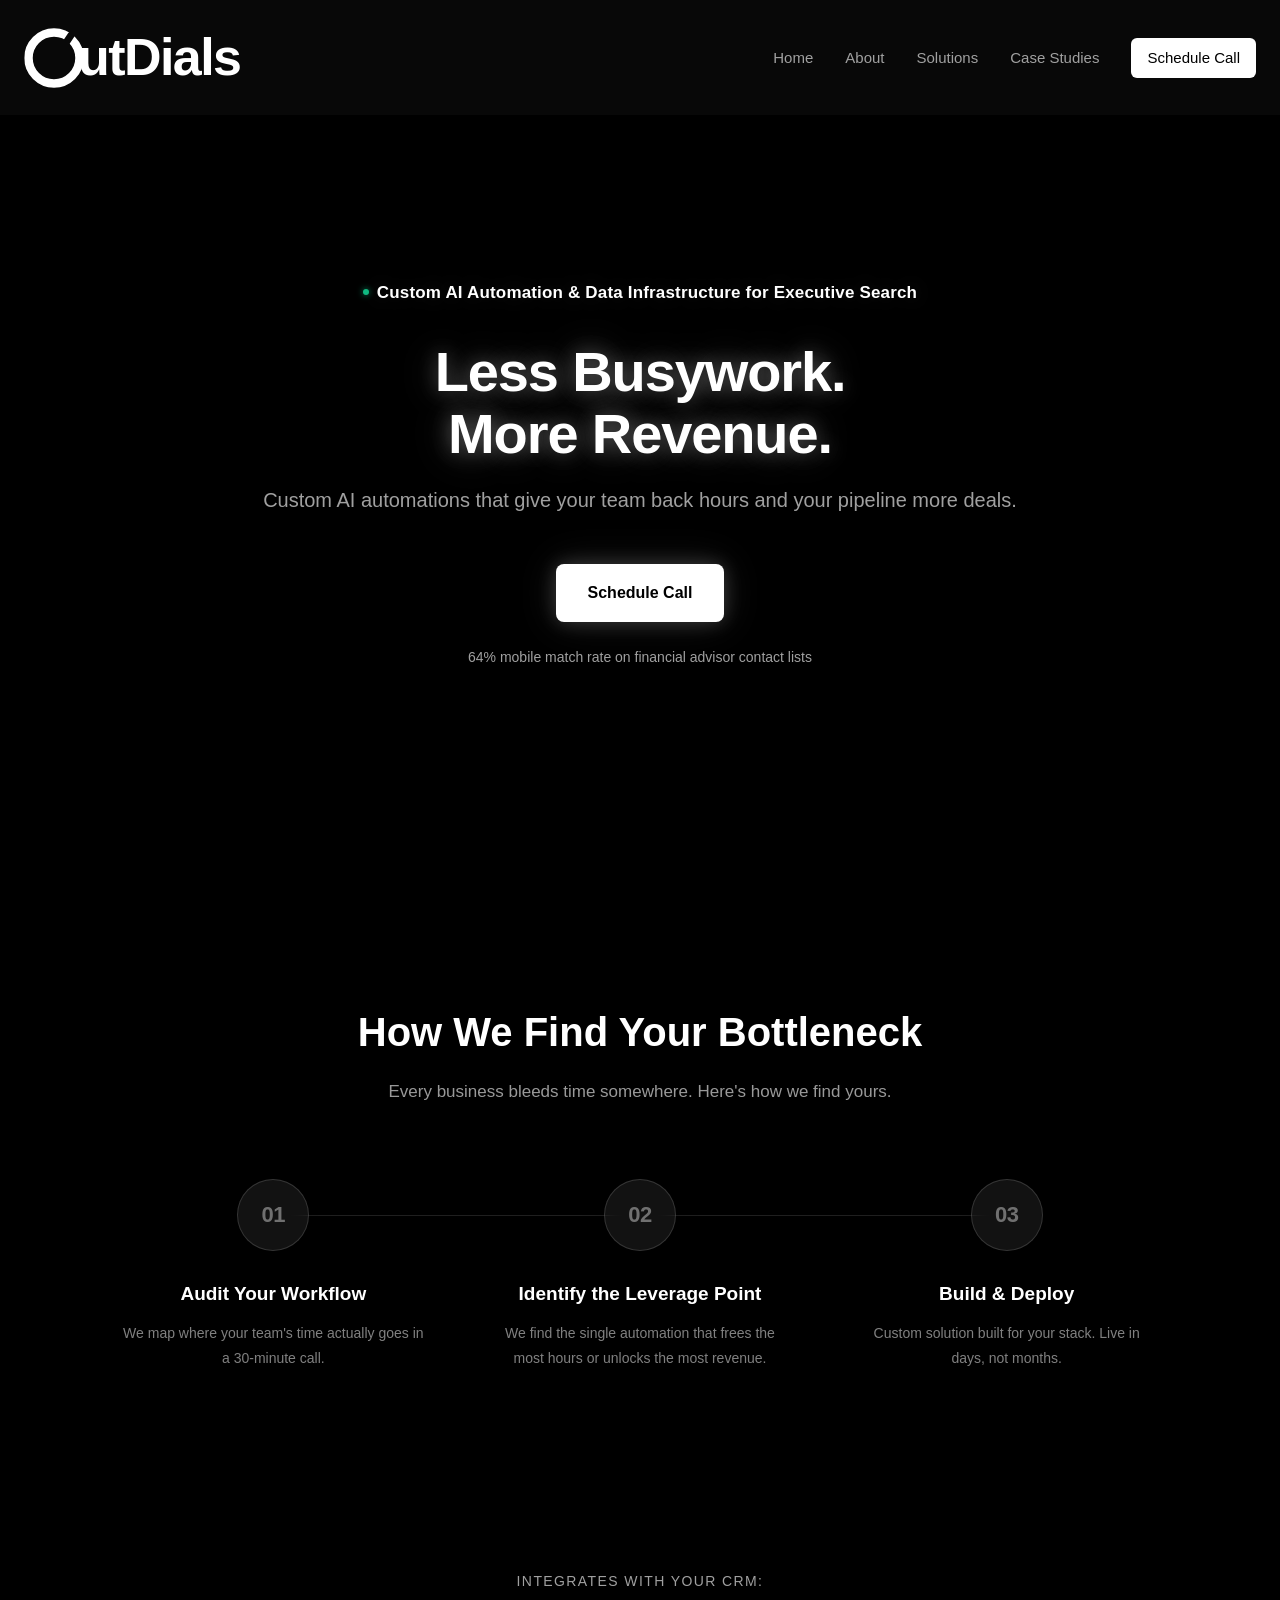
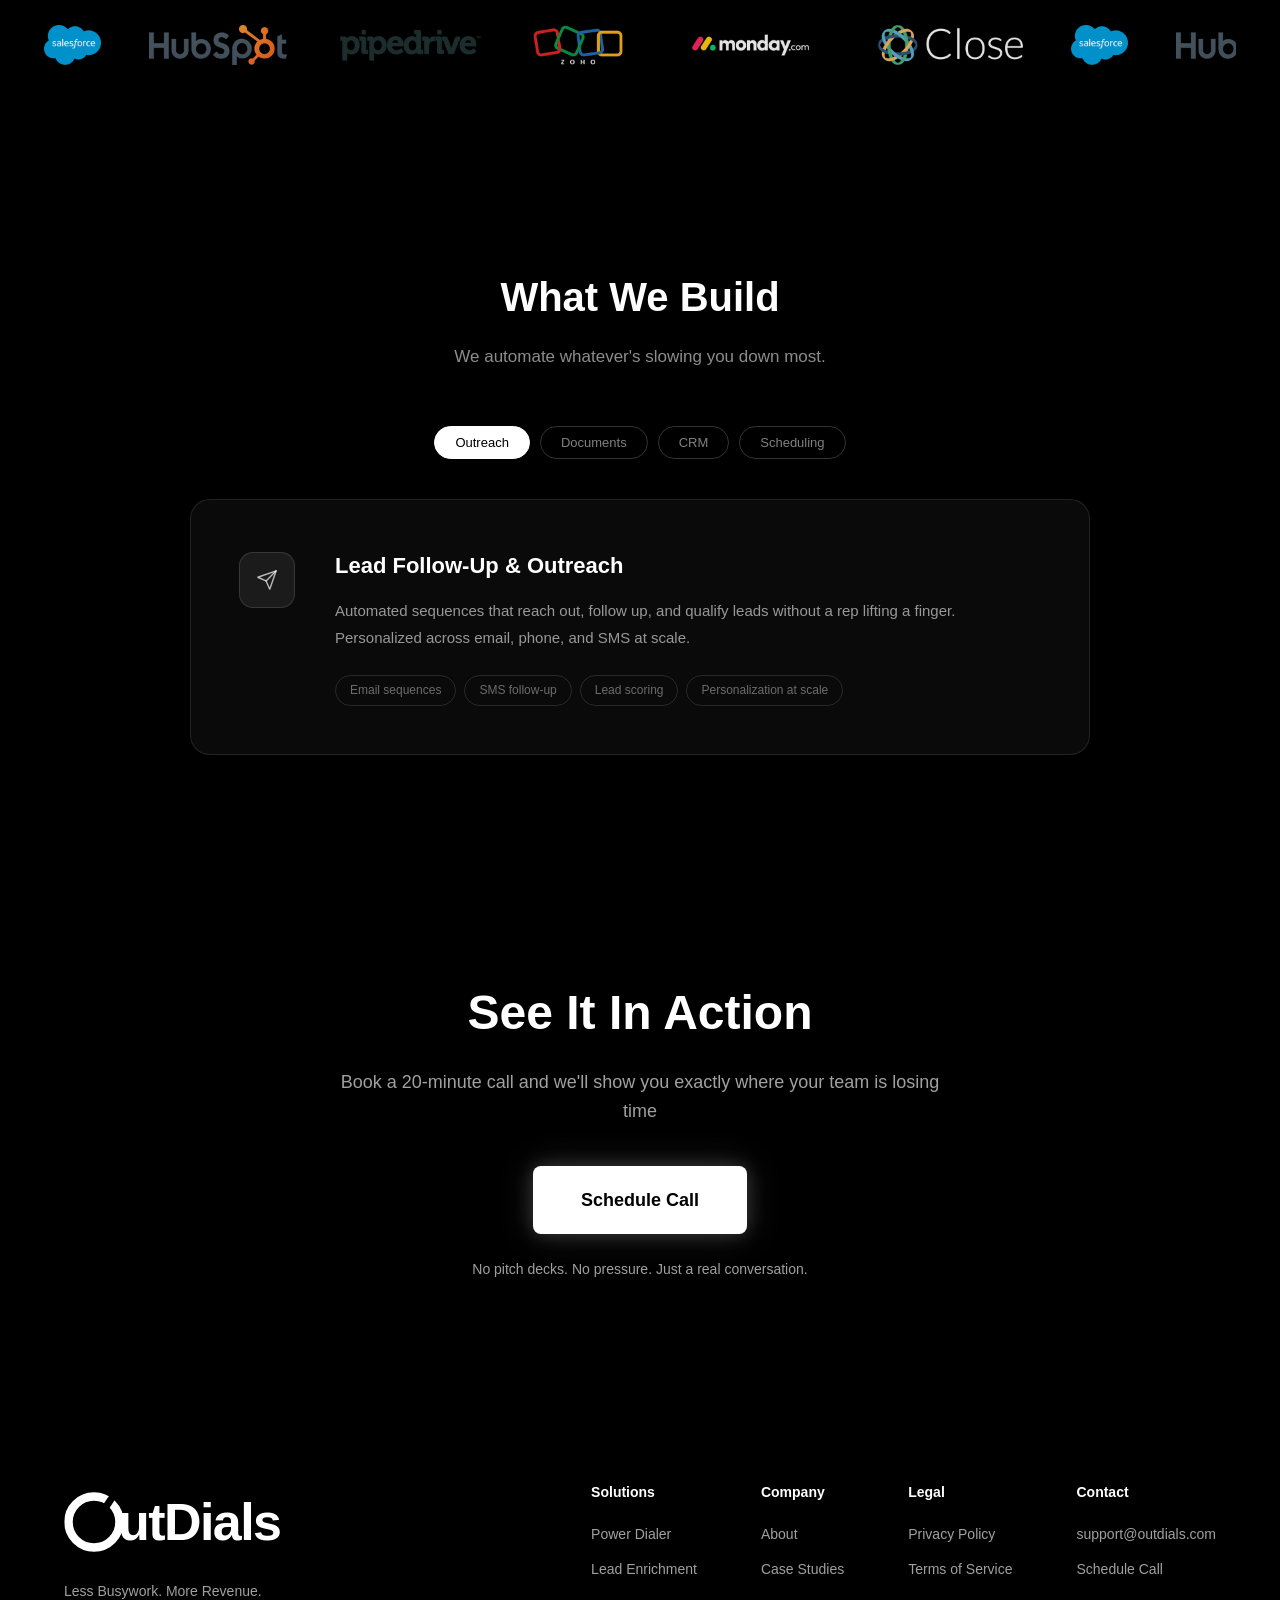
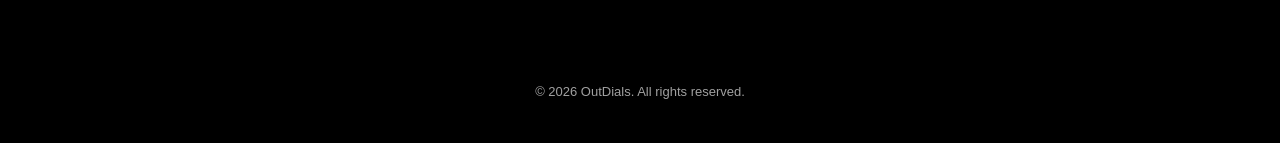
==== index.html @ 07badf3e "Update index.html" ====
<!DOCTYPE html>
<html lang="en">
<head>
    <meta charset="UTF-8">
    <meta name="viewport" content="width=device-width, initial-scale=1.0">
    <title>OutDials - Less Busywork. More Revenue.</title>
<link rel="icon" href="icon.png">
<link rel="stylesheet" href="styles.css">
<style>
/* ── Consistent section spacing ── */
        .process-section,
        .builds-section,
        .trust-bar {
            padding: 100px 20px;
        }

        /* ── Hero ── */
        .hero-title {
            font-size: 3.5rem;
            line-height: 1.1;
            margin-bottom: 20px;
        }

        /* ── Nav dropdown ── */
        .product-dropdown {
            position: relative;
        }

        .dropdown-toggle {
    cursor: pointer;
    font-size: 15px;
    font-weight: 400;
    user-select: none;
    color: var(--text-secondary);
    transition: color 0.2s;
}
.dropdown-toggle:hover {
    color: var(--text-primary) !important;
}

        .dropdown-menu {
            display: none;
            position: absolute;
            top: calc(100% + 12px);
            left: 50%;
            transform: translateX(-50%);
            background: rgba(15,15,15,0.95);
            backdrop-filter: blur(16px);
            border: 1px solid rgba(255,255,255,0.1);
            border-radius: 12px;
            padding: 8px;
            min-width: 160px;
            z-index: 100;
        }

        .product-dropdown.active .dropdown-menu {
            display: block;
        }

        .dropdown-menu a {
            display: block;
            padding: 10px 16px;
            border-radius: 8px;
            color: rgba(255,255,255,0.7);
            font-size: 14px;
            text-decoration: none;
            transition: all 0.15s ease;
            white-space: nowrap;
        }

        .dropdown-menu a:hover {
            background: rgba(255,255,255,0.08);
            color: #ffffff;
        }

        /* ── CRM Ticker ── */
        .trust-ticker-wrapper {
            overflow: hidden;
            width: 100%;
        }

        .trust-ticker {
            display: flex;
            gap: 48px;
            align-items: center;
            width: max-content;
            animation: ticker-scroll 28s linear infinite;
        }

        @keyframes ticker-scroll {
            0%   { transform: translateX(0); }
            100% { transform: translateX(-33.333%); }
        }

        .trust-ticker:hover {
            animation-play-state: paused;
        }

        /* ── Process ── */
        .process-container {
            max-width: 1100px;
            margin: 0 auto;
        }

        .process-header {
            text-align: center;
            margin-bottom: 72px;
        }

        .process-header h2 {
            font-size: 2.5rem;
            font-weight: 600;
            color: #ffffff;
            margin-bottom: 14px;
        }

        .process-header p {
            font-size: 17px;
            color: rgba(255,255,255,0.6);
            max-width: 520px;
            margin: 0 auto;
            line-height: 1.7;
        }

        .process-steps {
            display: grid;
            grid-template-columns: 1fr 1fr 1fr;
            gap: 0;
            position: relative;
        }

        .process-steps::before {
            content: '';
            position: absolute;
            top: 36px;
            left: calc(16.66% + 16px);
            right: calc(16.66% + 16px);
            height: 1px;
            background: rgba(255,255,255,0.12);
            z-index: 0;
        }

        @media (max-width: 768px) {
            .process-steps {
                grid-template-columns: 1fr;
                gap: 40px;
            }
            .process-steps::before { display: none; }
        }

        .process-step {
            text-align: center;
            padding: 0 32px;
            animation: fadeInUp 0.7s ease-out backwards;
            position: relative;
            z-index: 1;
        }

        .process-step:nth-child(1) { animation-delay: 0.1s; }
        .process-step:nth-child(2) { animation-delay: 0.25s; }
        .process-step:nth-child(3) { animation-delay: 0.4s; }

        .step-number {
            width: 72px;
            height: 72px;
            border-radius: 50%;
            background: rgba(255,255,255,0.07);
            backdrop-filter: blur(10px);
            border: 1px solid rgba(255,255,255,0.15);
            box-shadow: 0 4px 24px rgba(0,0,0,0.2);
            display: flex;
            align-items: center;
            justify-content: center;
            margin: 0 auto 28px;
            font-size: 22px;
            font-weight: 700;
            color: rgba(255,255,255,0.4);
            letter-spacing: -0.5px;
            transition: all 0.3s ease;
        }

        .process-step:hover .step-number {
            background: rgba(255,255,255,0.15);
            box-shadow: 0 8px 32px rgba(0,0,0,0.3);
            color: rgba(255,255,255,0.9);
            transform: translateY(-4px);
        }

        .process-step h3 {
            font-size: 19px;
            font-weight: 600;
            color: #ffffff;
            margin-bottom: 12px;
        }

        .process-step p {
            font-size: 14px;
            color: rgba(255,255,255,0.5);
            line-height: 1.75;
        }

        /* ── What We Build ── */
        .builds-container {
            max-width: 900px;
            margin: 0 auto;
        }

        .builds-header {
            text-align: center;
            margin-bottom: 56px;
        }

        .builds-header h2 {
            font-size: 2.5rem;
            font-weight: 600;
            color: #ffffff;
            margin-bottom: 14px;
        }

        .builds-header p {
            font-size: 17px;
            color: rgba(255,255,255,0.55);
            max-width: 520px;
            margin: 0 auto;
        }

        .tab-pills {
            display: flex;
            justify-content: center;
            gap: 10px;
            flex-wrap: wrap;
            margin-bottom: 40px;
        }

        .tab-pill {
            font-size: 13px;
            font-weight: 500;
            padding: 8px 20px;
            border-radius: 100px;
            border: 1px solid rgba(255,255,255,0.2);
            background: transparent;
            color: rgba(255,255,255,0.5);
            cursor: pointer;
            transition: all 0.2s ease;
            font-family: inherit;
        }

        .tab-pill:hover {
            border-color: rgba(255,255,255,0.4);
            color: rgba(255,255,255,0.85);
        }

        .tab-pill.active {
            background: #ffffff;
            border-color: #ffffff;
            color: #000000;
        }

        .tab-panel {
            border: 1px solid rgba(255,255,255,0.1);
            border-radius: 20px;
            padding: 48px;
            background: rgba(255,255,255,0.04);
            backdrop-filter: blur(12px);
            display: none;
        }

        .tab-panel.active {
            display: flex;
            gap: 40px;
            align-items: flex-start;
            animation: fadeInUp 0.35s ease-out;
        }

        @media (max-width: 640px) {
            .tab-panel.active { flex-direction: column; gap: 24px; }
            .tab-panel { padding: 28px 24px; }
        }

        .tab-panel-icon {
            width: 56px;
            height: 56px;
            border-radius: 14px;
            background: rgba(255,255,255,0.07);
            border: 1px solid rgba(255,255,255,0.12);
            display: flex;
            align-items: center;
            justify-content: center;
            flex-shrink: 0;
            margin-top: 4px;
        }

        .tab-panel-icon svg {
            width: 22px;
            height: 22px;
            stroke: rgba(255,255,255,0.7);
            fill: none;
            stroke-width: 1.5;
            stroke-linecap: round;
            stroke-linejoin: round;
        }

        .tab-panel-body h3 {
            font-size: 22px;
            font-weight: 600;
            color: #ffffff;
            margin: 0 0 14px;
        }

        .tab-panel-body p {
            font-size: 15px;
            color: rgba(255,255,255,0.58);
            line-height: 1.8;
            margin: 0 0 24px;
        }

        .tab-tags {
            display: flex;
            flex-wrap: wrap;
            gap: 8px;
        }

        .tab-tag {
            font-size: 12px;
            font-weight: 500;
            padding: 5px 14px;
            border-radius: 100px;
            border: 1px solid rgba(255,255,255,0.12);
            color: rgba(255,255,255,0.4);
        }

        @keyframes fadeInUp {
            from { opacity: 0; transform: translateY(20px); }
            to   { opacity: 1; transform: translateY(0); }
        }

        .glow-text { color: inherit; }

        .hero .hero-title,
        .hero .hero-trial-pill {
            color: #ffffff !important;
            background: none !important;
            -webkit-text-fill-color: #ffffff !important;
        }

        /* ── Logo Rain ── */
        #logo-rain {
  position: absolute;
  top: 0;
  left: 0;
  width: 100%;
  height: 100%;
  pointer-events: none;
  z-index: 9999;
  overflow: hidden;
}

        .rain-logo {
            position: absolute;
            top: -120px;
            mix-blend-mode: screen;
            opacity: 0;
            animation: logoFall linear forwards;
            will-change: transform, opacity;
        }

        @keyframes logoFall {
            0% {
                opacity: 0;
                transform: translateY(0px) rotate(var(--rot-start));
            }
            8% {
                opacity: var(--peak-opacity);
            }
            75% {
                opacity: var(--peak-opacity);
            }
            100% {
                opacity: 0;
                transform: translateY(var(--fall-dist)) rotate(var(--rot-end));
            }
        }

        @media (max-width: 768px) {
    .nav-links.mobile-open {
        display: flex !important;
        position: fixed;
        top: 0; left: 0; right: 0; bottom: 0;
        width: 100vw;
        height: 100vh;
        background: #000000;
        flex-direction: column;
        align-items: center;
        justify-content: center;
        gap: 24px;
        padding: 24px;
        overflow-y: auto;
        z-index: 999;
        margin: 0;
    }
    .nav-links a {
        font-size: 22px;
        color: rgba(255,255,255,0.85);
    }
    .nav-links .product-dropdown {
        display: flex;
        flex-direction: column;
        align-items: center;
        gap: 16px;
    }
    .nav-links .dropdown-toggle {
        display: flex !important;
        font-size: 22px !important;
        font-weight: 400 !important;
        color: rgba(255,255,255,0.85) !important;
        cursor: pointer;
    }
    .nav-links .dropdown-menu {
        display: none;
        position: static !important;
        transform: none !important;
        background: transparent !important;
        border: none !important;
        backdrop-filter: none !important;
        flex-direction: column;
        align-items: center;
        gap: 16px;
        padding: 0;
    }
    .nav-links .product-dropdown.active .dropdown-menu {
        display: flex !important;
    }
    .nav-links .dropdown-menu a {
        font-size: 18px;
        color: rgba(255,255,255,0.5);
    }
    .nav-cta {
        font-size: 22px !important;
        padding: 12px 28px !important;
        background: #ffffff !important;
        color: #000000 !important;
        border-radius: 6px !important;
    }
}
    </style>
</head>
<body>

    <!-- Logo Rain Canvas -->
    <div id="logo-rain"></div>

    <!-- Navigation -->
    <nav class="nav">
        <div class="nav-container">
            <a href="./" class="nav-logo">
                <span class="broken-o">
                    <svg viewBox="0 0 42 48" fill="none" xmlns="http://www.w3.org/2000/svg">
                        <defs>
                            <mask id="slitMask">
                                <rect width="42" height="48" fill="white"/>
                                <line x1="25" y1="20" x2="33" y2="8" stroke="black" stroke-width="5" stroke-linecap="round"/>
                            </mask>
                        </defs>
                        <circle cx="21" cy="24" r="18" stroke="currentColor" stroke-width="6" fill="none" mask="url(#slitMask)"/>
                    </svg>
                </span>
                <span class="logo-text">utDials</span>
            </a>
            <button class="hamburger" id="hamburger" aria-label="Menu">
  <span></span>
  <span></span>
  <span></span>
</button>
<div class="nav-links">
                <a href="./">Home</a>
<a href="about.html">About</a>
                <div class="product-dropdown">
                    <span class="dropdown-toggle">Solutions</span>
                    <div class="dropdown-menu">
                        <a href="product/dialer.html">Power Dialer</a>
                        <a href="product/enrichment.html">Lead Enrichment</a>
                    </div>
                </div>
                <a href="case-studies.html">Case Studies</a>
                <a href="#contact" class="nav-cta">Schedule Call</a>
            </div>
        </div>
    </nav>

    <!-- Hero Section -->
    <section id="hero" class="hero">
        <div class="hero-container">
            <div class="hero-content">
                <div class="hero-trial-pill glow-text">
                    <span class="trial-pill-dot"></span>
                    Custom AI Automation & Data Infrastructure for Executive Search
                </div>
                <h1 class="hero-title glow-text">
                    Less Busywork.<br>More Revenue.
                </h1>
                <p class="hero-subtitle">
                    Custom AI automations that give your team back hours and your pipeline more deals.
                </p>
                <a href="#contact" class="btn-primary glow-button">Schedule Call</a>
                <p class="hero-subtext">64% mobile match rate on financial advisor contact lists</p>
            </div>
        </div>
    </section>

    <!-- How We Find Your Bottleneck -->
    <section id="process" class="process-section">
        <div class="process-container">
            <div class="process-header">
                <h2>How We Find Your Bottleneck</h2>
                <p>Every business bleeds time somewhere. Here's how we find yours.</p>
            </div>
            <div class="process-steps">
                <div class="process-step">
                    <div class="step-number">01</div>
                    <h3>Audit Your Workflow</h3>
                    <p>We map where your team's time actually goes in a 30-minute call.</p>
                </div>
                <div class="process-step">
                    <div class="step-number">02</div>
                    <h3>Identify the Leverage Point</h3>
                    <p>We find the single automation that frees the most hours or unlocks the most revenue.</p>
                </div>
                <div class="process-step">
                    <div class="step-number">03</div>
                    <h3>Build & Deploy</h3>
                    <p>Custom solution built for your stack. Live in days, not months.</p>
                </div>
            </div>
        </div>
    </section>

    <!-- CRM Integrations Ticker -->
    <section class="trust-bar">
        <div class="trust-container">
            <p class="trust-label">Integrates with your CRM:</p>
            <div class="trust-ticker-wrapper">
                <div class="trust-ticker">
                    <img src="logos/salesforce.png" alt="Salesforce" class="trust-logo">
                    <img src="logos/hubspot.png" alt="HubSpot" class="trust-logo">
                    <img src="logos/pipedrive.png" alt="Pipedrive" class="trust-logo">
                    <img src="logos/zoho.png" alt="Zoho CRM" class="trust-logo">
                    <img src="logos/monday.png" alt="Monday.com" class="trust-logo">
                    <img src="logos/close.png" alt="Close CRM" class="trust-logo">
                    <img src="logos/salesforce.png" alt="Salesforce" class="trust-logo">
                    <img src="logos/hubspot.png" alt="HubSpot" class="trust-logo">
                    <img src="logos/pipedrive.png" alt="Pipedrive" class="trust-logo">
                    <img src="logos/zoho.png" alt="Zoho CRM" class="trust-logo">
                    <img src="logos/monday.png" alt="Monday.com" class="trust-logo">
                    <img src="logos/close.png" alt="Close CRM" class="trust-logo">
                    <img src="logos/salesforce.png" alt="Salesforce" class="trust-logo">
                    <img src="logos/hubspot.png" alt="HubSpot" class="trust-logo">
                    <img src="logos/pipedrive.png" alt="Pipedrive" class="trust-logo">
                    <img src="logos/zoho.png" alt="Zoho CRM" class="trust-logo">
                    <img src="logos/monday.png" alt="Monday.com" class="trust-logo">
                    <img src="logos/close.png" alt="Close CRM" class="trust-logo">
                </div>
            </div>
        </div>
    </section>

    <!-- What We Build -->
    <section id="solutions" class="builds-section">
        <div class="builds-container">
            <div class="builds-header">
                <h2>What We Build</h2>
                <p>We automate whatever's slowing you down most.</p>
            </div>

            <div class="tab-pills">
                <button class="tab-pill active" data-tab="outreach">Outreach</button>
                <button class="tab-pill" data-tab="documents">Documents</button>
                <button class="tab-pill" data-tab="crm">CRM</button>
                <button class="tab-pill" data-tab="scheduling">Scheduling</button>
            </div>

            <div class="tab-panel active" id="tab-outreach">
                <div class="tab-panel-icon">
                    <svg viewBox="0 0 24 24">
                        <path d="M22 2L11 13"/>
                        <path d="M22 2L15 22 11 13 2 9l20-7z"/>
                    </svg>
                </div>
                <div class="tab-panel-body">
                    <h3>Lead Follow-Up & Outreach</h3>
                    <p>Automated sequences that reach out, follow up, and qualify leads without a rep lifting a finger. Personalized across email, phone, and SMS at scale.</p>
                    <div class="tab-tags">
                        <span class="tab-tag">Email sequences</span>
                        <span class="tab-tag">SMS follow-up</span>
                        <span class="tab-tag">Lead scoring</span>
                        <span class="tab-tag">Personalization at scale</span>
                    </div>
                </div>
            </div>

            <div class="tab-panel" id="tab-documents">
                <div class="tab-panel-icon">
                    <svg viewBox="0 0 24 24">
                        <path d="M14 2H6a2 2 0 00-2 2v16a2 2 0 002 2h12a2 2 0 002-2V8z"/>
                        <polyline points="14 2 14 8 20 8"/>
                        <line x1="16" y1="13" x2="8" y2="13"/>
                        <line x1="16" y1="17" x2="8" y2="17"/>
                    </svg>
                </div>
                <div class="tab-panel-body">
                    <h3>Document Processing & Data Extraction</h3>
                    <p>Turn PDFs, forms, and inbound emails into structured data automatically. Your team stops re-typing and starts acting on information instead.</p>
                    <div class="tab-tags">
                        <span class="tab-tag">PDF parsing</span>
                        <span class="tab-tag">Email triage</span>
                        <span class="tab-tag">Auto-filing</span>
                        <span class="tab-tag">Structured data export</span>
                    </div>
                </div>
            </div>

            <div class="tab-panel" id="tab-crm">
                <div class="tab-panel-icon">
                    <svg viewBox="0 0 24 24">
                        <ellipse cx="12" cy="5" rx="9" ry="3"/>
                        <path d="M21 12c0 1.66-4 3-9 3s-9-1.34-9-3"/>
                        <path d="M3 5v14c0 1.66 4 3 9 3s9-1.34 9-3V5"/>
                    </svg>
                </div>
                <div class="tab-panel-body">
                    <h3>CRM Auto-Population & Enrichment</h3>
                    <p>Contacts enriched and records updated the moment they enter your pipeline. Your CRM stays clean without anyone touching it.</p>
                    <div class="tab-tags">
                        <span class="tab-tag">Contact enrichment</span>
                        <span class="tab-tag">Auto-update</span>
                        <span class="tab-tag">Data hygiene</span>
                        <span class="tab-tag">Pipeline sync</span>
                    </div>
                </div>
            </div>

            <div class="tab-panel" id="tab-scheduling">
                <div class="tab-panel-icon">
                    <svg viewBox="0 0 24 24">
                        <rect x="3" y="4" width="18" height="18" rx="2" ry="2"/>
                        <line x1="16" y1="2" x2="16" y2="6"/>
                        <line x1="8" y1="2" x2="8" y2="6"/>
                        <line x1="3" y1="10" x2="21" y2="10"/>
                        <path d="M8 14h.01M12 14h.01M16 14h.01M8 18h.01M12 18h.01"/>
                    </svg>
                </div>
                <div class="tab-panel-body">
                    <h3>Scheduling & Qualification Workflows</h3>
                    <p>AI that screens, scores, and s meetings with your best prospects. No back-and-forth, no unqualified calls.</p>
                    <div class="tab-tags">
                        <span class="tab-tag">Lead screening</span>
                        <span class="tab-tag">Auto-booking</span>
                        <span class="tab-tag">Calendar sync</span>
                        <span class="tab-tag">Qualification logic</span>
                    </div>
                </div>
            </div>
        </div>
    </section>

    <!-- CTA Section -->
    <section id="contact" class="section-contact">
        <div class="container">
            <div class="contact-simple">
                <h2 class="section-title">See It In Action</h2>
                <p class="section-subtitle">Book a 20-minute call and we'll show you exactly where your team is losing time</p>
                <a href="https://calendly.com/outdials/demo" target="_blank" rel="noopener noreferrer" class="btn-primary glow-button btn-large">
                    Schedule Call
                </a>
                <p class="hero-subtext">No pitch decks. No pressure. Just a real conversation.</p>
            </div>
        </div>
    </section>

    <!-- Footer -->
    <footer class="footer">
        <div class="container">
            <div class="footer-content">
                <div class="footer-brand">
                    <a href="./" class="nav-logo">
                        <span class="broken-o">
                            <svg viewBox="0 0 42 48" fill="none" xmlns="http://www.w3.org/2000/svg">
                                <defs>
                                    <mask id="slitMaskFooter">
                                        <rect width="42" height="48" fill="white"/>
                                        <line x1="25" y1="20" x2="33" y2="8" stroke="black" stroke-width="5" stroke-linecap="round"/>
                                    </mask>
                                </defs>
                                <circle cx="21" cy="24" r="18" stroke="currentColor" stroke-width="6" fill="none" mask="url(#slitMaskFooter)"/>
                            </svg>
                        </span>
                        <span class="logo-text">utDials</span>
                    </a>
                    <p>Less Busywork. More Revenue.</p>
                </div>
                <div class="footer-links">
                    <div class="footer-column">
                        <h4>Solutions</h4>
                        <a href="product/dialer.html">Power Dialer</a>
                        <a href="product/enrichment.html">Lead Enrichment</a>
                    </div>
                    <div class="footer-column">
                        <h4>Company</h4>
                        <a href="about.html">About</a>
                        <a href="case-studies.html">Case Studies</a>
                    </div>
                    <div class="footer-column">
                        <h4>Legal</h4>
                        <a href="/privacy.html">Privacy Policy</a>
                        <a href="/terms.html">Terms of Service</a>
                    </div>
                    <div class="footer-column">
                        <h4>Contact</h4>
                        <a href="mailto:support@outdials.com">support@outdials.com</a>
                        <a href="#contact">Schedule Call</a>
                    </div>
                </div>
            </div>
            <div class="footer-bottom">
                <p>&copy; 2026 OutDials. All rights reserved.</p>
            </div>
        </div>
    </footer>

    <script>
        /* ── Nav dropdown ── */
        const productDropdown = document.querySelector('.product-dropdown');
        const dropdownToggle = document.querySelector('.dropdown-toggle');

        dropdownToggle.addEventListener('click', () => {
            productDropdown.classList.toggle('active');
        });

        document.addEventListener('click', (e) => {
            if (!productDropdown.contains(e.target)) {
                productDropdown.classList.remove('active');
            }
        });

        document.querySelectorAll('a[href^="#"]').forEach(anchor => {
            anchor.addEventListener('click', function (e) {
                const href = this.getAttribute('href');
                if (href !== '#') {
                    e.preventDefault();
                    const target = document.querySelector(href);
                    if (target) {
                        target.scrollIntoView({ behavior: 'smooth', block: 'start' });
                    }
                }
            });
        });

        /* ── Tab switcher ── */
        document.querySelectorAll('.tab-pill').forEach(pill => {
            pill.addEventListener('click', () => {
                const target = pill.dataset.tab;
                document.querySelectorAll('.tab-pill').forEach(p => p.classList.remove('active'));
                document.querySelectorAll('.tab-panel').forEach(p => p.classList.remove('active'));
                pill.classList.add('active');
                document.getElementById('tab-' + target).classList.add('active');
            });
        });

        /* ── Logo Rain (looping, hero only) ── */
(function () {
  const hero = document.getElementById('hero');
  hero.style.position = 'relative';
  hero.style.overflow = 'hidden';

  const container = document.getElementById('logo-rain');
  const ACTIVE_COUNT = 12;

  function spawnLogo() {
    const img = document.createElement('img');
    img.src = 'Transparent_Logo.png';
    img.className = 'rain-logo';

    const heroW = hero.offsetWidth;
    const heroH = hero.offsetHeight;

    const size = 36 + Math.random() * 64;
    img.style.width = size + 'px';
    img.style.height = size + 'px';

    const xPos = Math.random() * (heroW + 80) - 40;
    img.style.left = xPos + 'px';

    const fallDist = heroH + size + 80;
    img.style.setProperty('--fall-dist', fallDist + 'px');

    const rotStart = (Math.random() - 0.5) * 40;
    const rotEnd = rotStart + (Math.random() - 0.5) * 120;
    img.style.setProperty('--rot-start', rotStart + 'deg');
    img.style.setProperty('--rot-end', rotEnd + 'deg');

    const peakOpacity = 0.12 + (size / 100) * 0.28;
    img.style.setProperty('--peak-opacity', peakOpacity.toFixed(2));

    const duration = 1500 + Math.random() * 1500;
    img.style.animationDelay = '0ms';
    img.style.animationDuration = duration + 'ms';

    container.appendChild(img);

    setTimeout(() => {
      img.remove();
      spawnLogo();
    }, duration + 50);
  }

  for (let i = 0; i < ACTIVE_COUNT; i++) {
    setTimeout(() => spawnLogo(), Math.random() * 2000);
  }
})();
const hamburger = document.getElementById('hamburger');
const navLinks = document.querySelector('.nav-links');
if (hamburger && navLinks) {
  hamburger.addEventListener('click', () => {
    hamburger.classList.toggle('open');
    navLinks.classList.toggle('mobile-open');
  });
  navLinks.querySelectorAll('a').forEach(link => {
    link.addEventListener('click', () => {
      hamburger.classList.remove('open');
      navLinks.classList.remove('mobile-open');
    });
  });
}
    </script>
</body>
</html>
---- styles.css ----
/* ===============================================
   OUTDIALS LANDING PAGE - UPDATED STYLES V6
   =============================================== */

:root {
    --spring: cubic-bezier(0.16, 1, 0.3, 1);
    --bg-dark: #000000;
    --bg-secondary: #0a0a0a;
    --bg-card: #111111;
    --text-primary: #ffffff;
    --text-secondary: #a0a0a0;
    --border-subtle: rgba(255, 255, 255, 0.1);
    --accent-white: #ffffff;
    --accent-green: #10b981;
    --accent-red: #ef4444;
    --accent-orange: #fbbf24;
}

* { margin: 0; padding: 0; box-sizing: border-box; }
html { scroll-behavior: smooth; }
body {
    font-family: -apple-system, BlinkMacSystemFont, "Segoe UI", Roboto, "Helvetica Neue", Arial, sans-serif;
    background: var(--bg-dark);
    color: var(--text-primary);
    line-height: 1.6;
    overflow-x: hidden;
}
.container { max-width: 1200px; margin: 0 auto; padding: 0 24px; }

.glow-text { text-shadow: 0 0 20px rgba(255,255,255,0.15), 0 0 40px rgba(255,255,255,0.1), 0 0 60px rgba(255,255,255,0.05); }
.glow-button { box-shadow: 0 0 20px rgba(255,255,255,0.2), 0 0 40px rgba(255,255,255,0.1); }
.glow { text-shadow: 0 0 20px rgba(255,255,255,0.3), 0 0 40px rgba(255,255,255,0.2), 0 0 60px rgba(255,255,255,0.1); }

/* NAV */
.nav { position: fixed; top: 0; left: 0; right: 0; background: rgba(10,10,10,0.8); backdrop-filter: blur(20px); -webkit-backdrop-filter: blur(20px); z-index: 1000; padding: 16px 0; transition: all 0.3s var(--spring); }
.nav-container { max-width: 1400px; margin: 0 auto; padding: 0 24px; display: flex; justify-content: space-between; align-items: center; }
.nav-logo { display: flex; align-items: center; gap: 0; font-size: 52px; font-weight: 700; color: var(--text-primary); text-decoration: none; }
.logo-text { letter-spacing: -0.03em; margin-left: -6px; }
.broken-o { display: inline-flex; align-items: center; justify-content: center; }
.broken-o svg { width: 60px; height: 68px; color: var(--text-primary); }
.nav-links { display: flex; gap: 32px; align-items: center; }
.nav-links a, .nav-links .dropdown-toggle { color: var(--text-secondary); text-decoration: none; font-size: 15px; font-weight: 400; transition: color 0.2s var(--spring); }
.nav-links a:hover { color: var(--text-primary); }
.nav-cta { padding: 8px 16px; background: var(--accent-white); color: var(--bg-dark) !important; border-radius: 6px; font-weight: 500; }
.nav-cta:hover { background: rgba(255,255,255,0.9); }

/* HERO */
.hero { padding: 160px 0 120px; min-height: 100vh; display: flex; align-items: center; }

.hero-trial-pill {
    display: inline-flex;
    align-items: center;
    gap: 8px;
    padding: 7px 16px;
    border-radius: 99px;
    border: none;
    background: transparent;
    font-size: 17px;
    font-weight: 600;
    color: var(--text-primary);
    margin-bottom: 28px;
    letter-spacing: 0.01em;
    animation: pillPulse 4s ease-in-out infinite;
}

.trial-pill-dot {
    width: 6px;
    height: 6px;
    border-radius: 50%;
    background: var(--accent-green);
    box-shadow: 0 0 6px rgba(16, 185, 129, 0.8);
    animation: dotPulse 2s ease-in-out infinite;
    flex-shrink: 0;
}

@keyframes pillPulse {
    0%, 100% { opacity: 0.75; }
    50% { opacity: 1; }
}

@keyframes dotPulse {
    0%, 100% { opacity: 1; transform: scale(1); }
    50% { opacity: 0.5; transform: scale(0.8); }
}

.tier-trial-note {
    font-size: 12px;
    color: rgba(255, 255, 255, 0.25);
    text-align: center;
    margin: 6px 0 0 0;
}
.hero-container { max-width: 1200px; margin: 0 auto; padding: 0 24px; }
.hero-content { max-width: 800px; margin: 0 auto; text-align: center; }
.hero-title { font-size: 72px; font-weight: 700; line-height: 1.1; margin-bottom: 24px; letter-spacing: -0.02em; text-shadow: 0 0 20px rgba(255,255,255,0.3), 0 0 40px rgba(255,255,255,0.2), 0 0 60px rgba(255,255,255,0.1); }
.hero-subtitle { font-size: 20px; color: var(--text-secondary); margin-bottom: 48px; line-height: 1.6; }
.btn-primary { display: inline-block; padding: 16px 32px; background: var(--accent-white); color: var(--bg-dark); text-decoration: none; border-radius: 8px; font-weight: 600; font-size: 16px; transition: all 0.2s var(--spring); }
.btn-primary:hover { background: rgba(255,255,255,0.9); transform: translateY(-2px); }
.btn-large { padding: 20px 48px; font-size: 18px; }
.hero-subtext { margin-top: 24px; font-size: 14px; color: var(--text-secondary); }

/* TRUST BAR */
.trust-bar { padding: 60px 0; }
.trust-container { max-width: 1400px; margin: 0 auto; padding: 0 24px; text-align: center; }
.trust-label { font-size: 14px; color: var(--text-secondary); text-transform: uppercase; letter-spacing: 0.1em; margin-bottom: 32px; }
.trust-ticker-wrapper { overflow: hidden; position: relative; }
.trust-ticker { display: flex; gap: 80px; }
.trust-logo { height: 40px; width: auto; object-fit: contain; opacity: 0.9; transition: all 0.4s var(--spring); }
.trust-logo:hover { opacity: 1; transform: scale(1.1); }

/* DEMO SECTION */
.section-demo { padding: 120px 0 80px; opacity: 1; transform: translateY(0); transition: opacity 0.8s var(--spring), transform 0.8s var(--spring); }
.section-demo.visible { opacity: 1; transform: translateY(0); }
.section-title { font-size: 48px; font-weight: 700; text-align: center; margin-bottom: 16px; }
.section-subtitle { font-size: 18px; color: var(--text-secondary); text-align: center; margin-bottom: 64px; }
.demo-race-container { max-width: 1000px; margin: 0 auto; }
.demo-race-grid { display: grid; grid-template-columns: repeat(3, 1fr); gap: 24px; margin-bottom: 80px; }
.demo-card-wrapper { opacity: 1; transform: translateY(0); transition: opacity 0.6s var(--spring), transform 0.6s var(--spring); }
.demo-card-wrapper.visible { opacity: 1; transform: translateY(0); }
.demo-card { background: var(--bg-card); border: 2px solid var(--border-subtle); border-radius: 12px; padding: 24px; transition: all 0.3s var(--spring); }
.demo-card-status { display: flex; align-items: center; gap: 8px; margin-bottom: 20px; padding: 8px 12px; border-radius: 6px; font-size: 14px; font-weight: 500; }
.demo-card-status.ringing { background: rgba(255,255,255,0.05); border: 1px solid rgba(255,255,255,0.2); color: var(--text-secondary); }
.demo-status-dot { width: 8px; height: 8px; border-radius: 50%; background: var(--text-secondary); animation: pulse 2s ease-in-out infinite; }
@keyframes pulse { 0%, 100% { opacity: 1; } 50% { opacity: 0.4; } }
.demo-card-status.answered { background: rgba(16,185,129,0.1); border: 1px solid rgba(16,185,129,0.3); color: var(--accent-green); }
.demo-card-status.answered .demo-status-dot { background: var(--accent-green); animation: none; }
.demo-card-status.failed { background: rgba(239,68,68,0.1); border: 1px solid rgba(239,68,68,0.3); color: var(--accent-red); }
.demo-card-status.amd { background: rgba(251,191,36,0.1); border: 1px solid rgba(251,191,36,0.3); color: var(--accent-orange); }
.demo-card-name { font-size: 18px; font-weight: 600; margin-bottom: 8px; }
.demo-card-company { font-size: 14px; color: var(--text-secondary); margin-bottom: 16px; }
.demo-card-detail { font-size: 13px; color: var(--text-secondary); margin-bottom: 4px; }

/* WORKFLOW */
.workflow-container { position: relative; max-width: 1200px; margin: 0 auto; padding: 60px 0 100px; }
.workflow-line { position: absolute; top: 60px; left: 0; width: 100%; height: 200px; z-index: 1; }
.workflow-steps { position: relative; display: flex; justify-content: space-between; padding: 0 60px; z-index: 2; }
.workflow-step { flex: 1; display: flex; flex-direction: column; align-items: center; text-align: center; cursor: pointer; position: relative; }
.workflow-number { width: 64px; height: 64px; border-radius: 50%; background: var(--bg-dark); border: 3px solid var(--accent-white); display: flex; align-items: center; justify-content: center; font-weight: 700; font-size: 24px; transition: all 0.3s var(--spring); position: relative; z-index: 3; box-shadow: 0 0 0 8px var(--bg-dark); }
.workflow-step:hover .workflow-number { background: var(--accent-white); color: var(--bg-dark); transform: scale(1.15); }
.workflow-label { font-size: 16px; font-weight: 600; margin-top: 80px; margin-bottom: 12px; white-space: nowrap; }
.workflow-description { max-width: 260px; font-size: 14px; line-height: 1.6; color: var(--text-secondary); opacity: 0; max-height: 0; overflow: hidden; transition: all 0.4s var(--spring); }
.workflow-step.active .workflow-description { opacity: 1; max-height: 200px; margin-top: 8px; }
.workflow-step.active .workflow-number { background: var(--accent-white); color: var(--bg-dark); }

/* FEATURES SCROLLJACKING */
.section-features-scrolljack { position: relative; height: 500vh; }
.features-scrolljack-container { position: sticky; top: 0; height: 100vh; overflow: hidden; }
.feature-panel { position: absolute; top: 0; left: 0; width: 100%; height: 100vh; display: flex; align-items: center; justify-content: center; opacity: 0; pointer-events: none; transition: opacity 0.6s var(--spring); padding: 80px 24px; }
.feature-panel.active { opacity: 1; pointer-events: all; z-index: 2; }
.feature-panel-content { max-width: 1400px; width: 100%; display: grid; grid-template-columns: 40% 60%; gap: 80px; align-items: center; }
.feature-panel-left { padding-right: 40px; }
.feature-icon-large { width: 80px; height: 80px; background: transparent; border-radius: 0; display: flex; align-items: center; justify-content: center; margin-bottom: 32px; }
.feature-icon-large svg { color: var(--accent-white); }
.feature-panel-left h2 { font-size: 48px; font-weight: 700; margin-bottom: 24px; }
.feature-description { font-size: 18px; line-height: 1.8; color: var(--text-secondary); }
.feature-panel-right { display: flex; align-items: center; justify-content: center; }

/* INSTANT BRIDGE */
.instant-bridge-visual { display: flex; align-items: center; gap: 40px; }
.iphone-mockup { width: 280px; background: linear-gradient(145deg, #2a2a2a 0%, #1a1a1a 100%); border: 4px solid rgba(255,255,255,0.12); border-radius: 40px; padding: 14px; box-shadow: 0 25px 70px rgba(0,0,0,0.6); position: relative; }
.iphone-mockup.vibrating { animation: vibrate 0.3s ease-in-out infinite; }
@keyframes vibrate { 0%, 100% { transform: translate(0,0); } 25% { transform: translate(-2px,-2px); } 50% { transform: translate(2px,2px); } 75% { transform: translate(-2px,2px); } }
.iphone-notch { position: absolute; top: 18px; left: 50%; transform: translateX(-50%); width: 100px; height: 28px; background: #000; border-radius: 0 0 18px 18px; z-index: 10; }
.iphone-notch::before { content: ''; position: absolute; top: 8px; left: 50%; transform: translateX(-50%); width: 8px; height: 8px; background: #1a1a1a; border-radius: 50%; }
.iphone-screen { background: linear-gradient(180deg, #0d0d0d 0%, #000 100%); border-radius: 26px; min-height: 520px; display: flex; flex-direction: column; padding: 50px 20px 24px; }
.phone-status-bar { display: flex; justify-content: space-between; align-items: center; font-size: 14px; color: var(--text-primary); margin-bottom: 30px; }
.status-icons { display: flex; gap: 8px; }
.status-icons svg { color: var(--text-primary); }
.phone-caller-section { flex: 1; display: flex; flex-direction: column; align-items: center; justify-content: center; gap: 16px; }
.caller-label { font-size: 18px; font-weight: 600; color: var(--text-primary); }
.caller-number { font-size: 16px; color: var(--text-secondary); font-family: 'Courier New', monospace; }
.caller-name { font-size: 18px; font-weight: 600; color: var(--text-primary); }
.transfer-text { color: var(--text-secondary); font-size: 18px; }
.connected-text { color: var(--accent-green); }
.phone-icon { display: flex; align-items: center; justify-content: center; }
.phone-icon svg { color: var(--text-primary); }
.phone-action-buttons { display: flex; justify-content: center; gap: 50px; margin-top: 30px; }
.phone-btn { width: 70px; height: 70px; border-radius: 50%; display: flex; align-items: center; justify-content: center; cursor: pointer; transition: all 0.3s var(--spring); }
.btn-icon { font-size: 28px; font-weight: 700; }
.decline-btn { background: rgba(239,68,68,0.15); border: 3px solid var(--accent-red); color: var(--accent-red); }
.accept-btn { background: rgba(16,185,129,0.15); border: 3px solid var(--accent-green); color: var(--accent-green); }
.accept-btn.flashing { animation: flashButton 1.5s ease-in-out infinite; }
@keyframes flashButton { 0%, 100% { background: rgba(16,185,129,0.15); box-shadow: 0 0 0 0 rgba(16,185,129,0.4); } 50% { background: rgba(16,185,129,0.3); box-shadow: 0 0 0 12px rgba(16,185,129,0); } }
.accept-btn.pressed { background: var(--accent-green); transform: scale(0.9); }
.bridge-connection { display: flex; flex-direction: column; align-items: center; gap: 16px; opacity: 0; transition: opacity 0.4s var(--spring); }
.bridge-connection.visible { opacity: 1; }
.bridge-arrow { font-size: 48px; font-weight: 300; color: rgba(255,255,255,0.6); }
.latency-badge { font-size: 16px; font-weight: 700; color: var(--accent-white); padding: 4px 0; }

/* AMD */
.amd-visual-container { display: flex; flex-direction: column; align-items: center; gap: 60px; }
.amd-filter-3d { position: relative; width: 300px; height: 350px; }
.filter-svg-3d { width: 100%; height: 100%; }
.number-balls-wrapper { position: absolute; top: 0; left: 50%; transform: translateX(-50%); width: 100%; height: 100%; pointer-events: none; }
.number-ball { position: absolute; top: 40px; left: 50%; transform: translateX(-50%); width: 40px; height: 40px; background: linear-gradient(135deg, rgba(255,255,255,0.35), rgba(255,255,255,0.2)); border: 2px solid rgba(255,255,255,0.5); border-radius: 50%; display: flex; align-items: center; justify-content: center; font-size: 18px; font-weight: 700; color: var(--text-primary); opacity: 0; box-shadow: 0 4px 12px rgba(0,0,0,0.3); }
.amd-jars-row { display: flex; gap: 50px; }
.amd-jar-item { display: flex; flex-direction: column; align-items: center; gap: 16px; }
.jar-glass { width: 120px; height: 160px; background: rgba(255,255,255,0.03); border: 3px solid var(--border-subtle); border-radius: 12px 12px 20px 20px; position: relative; overflow: hidden; display: flex; align-items: center; justify-content: center; box-shadow: inset 0 2px 8px rgba(0,0,0,0.3), 0 4px 12px rgba(0,0,0,0.2); }
.jar-glass::before { content: ''; position: absolute; top: 0; left: 10%; right: 10%; height: 8px; background: rgba(255,255,255,0.1); border-radius: 4px 4px 0 0; z-index: 5; }
.jar-liquid { position: absolute; bottom: 0; left: 0; right: 0; height: 0%; transition: height 0.6s var(--spring); }
.busy-jar .jar-glass { border-color: rgba(239,68,68,0.4); }
.busy-jar .jar-liquid { background: linear-gradient(to top, rgba(239,68,68,0.4), rgba(239,68,68,0.15)); }
.voicemail-jar .jar-glass { border-color: rgba(251,191,36,0.4); }
.voicemail-jar .jar-liquid { background: linear-gradient(to top, rgba(251,191,36,0.4), rgba(251,191,36,0.15)); }
.human-jar .jar-glass { border-color: rgba(16,185,129,0.4); }
.human-jar .jar-liquid { background: linear-gradient(to top, rgba(16,185,129,0.4), rgba(16,185,129,0.15)); }
.jar-count { font-size: 48px; font-weight: 700; z-index: 2; transition: color 0.3s var(--spring); }
.busy-jar .jar-count { color: var(--accent-red); }
.voicemail-jar .jar-count { color: var(--accent-orange); }
.human-jar .jar-count { color: var(--accent-green); }
.jar-label { font-size: 14px; font-weight: 600; color: var(--text-secondary); text-transform: uppercase; letter-spacing: 0.05em; }

/* TCPA */
.tcpa-map-container { position: relative; width: 100%; max-width: 700px; }
.timezone-map-image { width: 100%; height: auto; }
.compliance-badges-row { display: flex; justify-content: center; gap: 24px; margin-top: 40px; flex-wrap: wrap; }
.badge-item { display: flex; align-items: center; gap: 8px; font-size: 14px; font-weight: 600; color: var(--accent-green); padding: 12px 20px; border-radius: 24px; background: rgba(16,185,129,0.1); border: 1px solid rgba(16,185,129,0.3); animation: badgePulse 3s ease-in-out infinite; }
.badge-item:nth-child(2) { animation-delay: 1s; }
.badge-item:nth-child(3) { animation-delay: 2s; }
@keyframes badgePulse { 0%, 100% { box-shadow: 0 0 0 0 rgba(16,185,129,0.4); } 50% { box-shadow: 0 0 20px rgba(16,185,129,0.6); } }
.badge-item svg { flex-shrink: 0; }

/* NUMBER ROTATION */
.number-rotation-table { width: 100%; max-width: 750px; }
.number-table-wrapper { overflow: hidden; }
.number-header-row { display: grid; grid-template-columns: 2fr 1.2fr 1.4fr 1.2fr; gap: 16px; padding: 18px 28px; }
.header-col { font-size: 13px; font-weight: 700; text-transform: uppercase; letter-spacing: 0.05em; color: var(--text-secondary); text-align: center; }
.number-data-row { display: grid; grid-template-columns: 2fr 1.2fr 1.4fr 1.2fr; gap: 16px; padding: 16px 28px; transition: background 0.2s var(--spring); }
.number-data-row:hover { background: rgba(255,255,255,0.03); }
.number-data-row.flagged-row { background: rgba(239,68,68,0.04); }
.number-data-row.replacing-row { background: rgba(251,191,36,0.04); }
.data-col { display: flex; align-items: center; justify-content: center; font-size: 15px; }
.number-col { font-family: 'Courier New', monospace; font-weight: 600; }
.status-tag { display: inline-block; padding: 5px 12px; border-radius: 14px; font-size: 12px; font-weight: 700; text-transform: uppercase; }
.status-tag.active { background: rgba(16,185,129,0.15); color: var(--accent-green); }
.status-tag.flagged { background: rgba(239,68,68,0.15); color: var(--accent-red); }
.status-tag.replacing { background: rgba(251,191,36,0.15); color: var(--accent-orange); }
.status-tag.pulsing { animation: statusPulseSubtle 2.5s ease-in-out infinite; }
@keyframes statusPulseSubtle { 0%, 100% { opacity: 1; } 50% { opacity: 0.6; } }

/* ANALYTICS */
.analytics-visual { width: 100%; }
.analytics-graph-grid { display: grid; grid-template-columns: repeat(4, 1fr); gap: 40px; }
.analytics-chart { display: flex; flex-direction: column; align-items: center; gap: 16px; }
.chart-label { font-size: 13px; color: var(--text-secondary); text-transform: uppercase; letter-spacing: 0.05em; }
.chart-bar-container { width: 70px; height: 220px; background: rgba(255,255,255,0.05); border-radius: 8px; display: flex; align-items: flex-end; overflow: hidden; border: 1px solid var(--border-subtle); }
.chart-bar { width: 100%; height: 0; background: linear-gradient(to top, var(--accent-white), rgba(255,255,255,0.6)); border-radius: 8px 8px 0 0; transition: height 1.2s cubic-bezier(0.34, 1.56, 0.64, 1); }
.feature-panel.active .chart-bar { height: var(--chart-height); }
.chart-value { font-size: 24px; font-weight: 700; color: var(--accent-white); }

/* SCROLL PROGRESS */
.scroll-progress { position: fixed; right: 40px; top: 50%; transform: translateY(-50%); display: flex; flex-direction: column; gap: 12px; z-index: 100; opacity: 0; pointer-events: none; transition: opacity 0.3s var(--spring); }
.section-features-scrolljack.in-view .scroll-progress { opacity: 1; pointer-events: all; }
.progress-dot { width: 12px; height: 12px; border-radius: 50%; background: rgba(255,255,255,0.2); transition: all 0.3s var(--spring); cursor: pointer; }
.progress-dot:hover { background: rgba(255,255,255,0.5); transform: scale(1.2); }
.progress-dot.active { background: var(--accent-white); transform: scale(1.3); }
/* ===============================================
   PRICING - NEW TIERED (FRAMER-STYLE)
   =============================================== */

.section-pricing {
    padding: 120px 0;
    position: relative;
    background: var(--bg-dark);
}

/* Toggle */
.pricing-toggle-row {
    display: flex;
    align-items: center;
    justify-content: center;
    gap: 14px;
    margin-bottom: 56px;
}

.toggle-label {
    font-size: 15px;
    color: var(--text-secondary);
    font-weight: 500;
    transition: color 0.2s;
}

.toggle-label-annual {
    display: flex;
    align-items: center;
    gap: 8px;
}

.toggle-save-badge {
    font-size: 11px;
    font-weight: 700;
    text-transform: uppercase;
    letter-spacing: 0.06em;
    padding: 3px 8px;
    border-radius: 20px;
    background: rgba(16, 185, 129, 0.15);
    color: var(--accent-green);
    border: 1px solid rgba(16, 185, 129, 0.3);
}

.pricing-toggle-switch {
    position: relative;
    cursor: pointer;
}

.pricing-toggle-switch input {
    opacity: 0;
    width: 0;
    height: 0;
    position: absolute;
}

.toggle-track {
    display: block;
    width: 46px;
    height: 26px;
    background: rgba(255,255,255,0.08);
    border: 1px solid rgba(255,255,255,0.12);
    border-radius: 99px;
    position: relative;
    transition: background 0.25s, box-shadow 0.25s;
}

.pricing-toggle-switch input:checked + .toggle-track {
    background: rgba(37, 99, 235, 0.25);
    border-color: rgba(37, 99, 235, 0.5);
    box-shadow: 0 0 14px rgba(37, 99, 235, 0.35), 0 0 28px rgba(37, 99, 235, 0.15);
}

.toggle-thumb {
    position: absolute;
    top: 3px;
    left: 3px;
    width: 18px;
    height: 18px;
    background: #fff;
    border-radius: 50%;
    transition: transform 0.25s cubic-bezier(0.34,1.56,0.64,1);
    box-shadow: 0 1px 4px rgba(0,0,0,0.4);
}

.pricing-toggle-switch input:checked + .toggle-track .toggle-thumb {
    transform: translateX(20px);
    background: #93c5fd;
}

/* Cards Grid */
.pricing-cards-grid {
    display: grid;
    grid-template-columns: repeat(3, 1fr);
    gap: 16px;
    max-width: 1100px;
    margin: 0 auto;
    align-items: stretch;
}

/* Individual Card */
.pricing-tier-card {
    background: #0e0e0e;
    border: 1px solid rgba(255,255,255,0.08);
    border-radius: 16px;
    padding: 32px 28px 28px;
    display: flex;
    flex-direction: column;
    position: relative;
    transition: border-color 0.2s, box-shadow 0.2s;
}

.pricing-tier-card:hover {
    border-color: rgba(255,255,255,0.14);
    box-shadow: 0 8px 40px rgba(0,0,0,0.4);
}

/* Highlighted (Pro) — deep blue glow radiates from the card body */
.tier-highlighted {
    background: radial-gradient(ellipse at 50% 120%, rgba(37,99,235,0.18) 0%, rgba(37,99,235,0.06) 50%, transparent 75%), #0e0e0e;
    border-color: rgba(37,99,235,0.3);
    box-shadow:
        0 0 0 1px rgba(37,99,235,0.15),
        0 4px 24px rgba(37,99,235,0.15),
        0 16px 64px rgba(37,99,235,0.12),
        0 32px 80px rgba(37,99,235,0.06);
}

.tier-highlighted:hover {
    border-color: rgba(37,99,235,0.45);
    box-shadow:
        0 0 0 1px rgba(37,99,235,0.25),
        0 4px 32px rgba(37,99,235,0.22),
        0 16px 64px rgba(37,99,235,0.16),
        0 32px 80px rgba(37,99,235,0.1);
}

/* Enterprise card */
.tier-pro {
    background: #0e0e0e;
}

/* Header */
.tier-header {
    margin-bottom: 16px;
}

.tier-name {
    font-size: 26px;
    font-weight: 700;
    color: var(--text-primary);
    letter-spacing: -0.02em;
}

.tier-divider {
    height: 1px;
    background: rgba(255,255,255,0.07);
    margin: 20px 0;
}

/* Price block — no dividers above/below */
.tier-price-block {
    margin-bottom: 20px;
}

.tier-price {
    display: flex;
    align-items: baseline;
    gap: 2px;
    margin-bottom: 6px;
}

.price-currency {
    font-size: 22px;
    font-weight: 600;
    color: var(--text-primary);
    align-self: flex-start;
    margin-top: 8px;
}

.price-number {
    font-size: 64px;
    font-weight: 700;
    letter-spacing: -3px;
    color: var(--text-primary);
    line-height: 1;
    transition: opacity 0.2s;
}

.price-period {
    font-size: 16px;
    color: var(--text-secondary);
    font-weight: 400;
    margin-left: 4px;
}

.price-annual-note {
    font-size: 13px;
    color: var(--text-secondary);
    min-height: 20px;
}

/* Features list — flex:1 makes all cards same height */
.tier-features {
    list-style: none;
    padding: 0;
    margin: 0 0 24px 0;
    display: flex;
    flex-direction: column;
    gap: 13px;
    flex: 1;
}

.tier-features li {
    display: flex;
    align-items: flex-start;
    gap: 10px;
    font-size: 14px;
    color: var(--text-primary);
    line-height: 1.4;
}

/* Invisible spacer items to push support row to bottom and equalize heights */
.feat-spacer {
    flex: 1;
    pointer-events: none;
}




.feat-check {
    color: var(--accent-green);
    font-weight: 700;
    flex-shrink: 0;
    font-size: 13px;
    margin-top: 1px;
}

/* CTAs */
.tier-cta {
    display: block;
    width: 100%;
    text-align: center;
    padding: 13px 20px;
    border-radius: 10px;
    font-size: 15px;
    font-weight: 600;
    text-decoration: none;
    transition: all 0.2s var(--spring);
    margin-bottom: 12px;
}

.tier-cta-ghost {
    background: rgba(255,255,255,0.06);
    color: var(--text-primary);
    border: 1px solid rgba(255,255,255,0.12);
}

.tier-cta-ghost:hover {
    background: rgba(255,255,255,0.1);
    border-color: rgba(255,255,255,0.2);
}

.tier-cta-primary {
    background: rgba(37, 99, 235, 0.15);
    color: #93c5fd;
    border: 1px solid rgba(37, 99, 235, 0.4);
    box-shadow: 0 0 16px rgba(37, 99, 235, 0.2);
}

.tier-cta-primary:hover {
    background: rgba(37, 99, 235, 0.25);
    border-color: rgba(37, 99, 235, 0.6);
    box-shadow: 0 0 24px rgba(37, 99, 235, 0.35);
    transform: translateY(-1px);
}

.tier-editor-note {
    font-size: 12px;
    color: rgba(255,255,255,0.25);
    text-align: center;
    margin: 0;
}

/* Responsive */
@media (max-width: 900px) {
    .pricing-cards-grid {
        grid-template-columns: 1fr;
        max-width: 440px;
        margin: 0 auto;
    }
}

/* FAQ */
.section-faq { padding: 120px 0; }
.section-faq .section-title { margin-bottom: 60px; }
.faq-container { max-width: 800px; margin: 0 auto; }
.faq-item { border: 1px solid var(--border-subtle); border-radius: 12px; margin-bottom: 16px; overflow: hidden; transition: all 0.3s var(--spring); }
.faq-item:hover { border-color: rgba(255,255,255,0.2); }
.faq-question { display: flex; justify-content: space-between; align-items: center; padding: 24px 28px; cursor: pointer; font-size: 18px; font-weight: 600; color: var(--text-primary); user-select: none; transition: background 0.2s var(--spring); }
.faq-question:hover { background: rgba(255,255,255,0.03); }
.faq-icon { flex-shrink: 0; transition: transform 0.3s var(--spring); color: var(--text-secondary); }
.faq-item.active .faq-icon { transform: rotate(45deg); color: var(--text-primary); }
.faq-answer { max-height: 0; overflow: hidden; transition: max-height 0.4s var(--spring), padding 0.4s var(--spring); }
.faq-item.active .faq-answer { max-height: 500px; padding: 0 28px 24px 28px; }
.faq-answer p { color: var(--text-secondary); line-height: 1.7; font-size: 16px; }

/* VIDEO */
.section-video { padding: 80px 0 100px; text-align: center; }
.section-video .section-title { margin-bottom: 12px; }
.section-video .section-subtitle { margin-bottom: 48px; }
.video-wrapper { position: relative; width: 100%; max-width: 800px; margin: 0 auto; border-radius: 16px; overflow: hidden; aspect-ratio: 16 / 9; border: 1px solid rgba(255,255,255,0.1); box-shadow: 0 30px 80px rgba(0,0,0,0.5), 0 0 40px rgba(255,255,255,0.03); }
.video-wrapper iframe { position: absolute; top: 0; left: 0; width: 100%; height: 100%; border: none; }

/* CONTACT */
.section-contact { padding: 120px 0; text-align: center; }
.contact-simple { max-width: 600px; margin: 0 auto; }
.contact-simple .section-title { margin-bottom: 16px; }
.contact-simple .section-subtitle { margin-bottom: 40px; }
.contact-simple .btn-primary { display: inline-block; animation: ctaPulse 3s ease-in-out infinite; }
@keyframes ctaPulse { 0%, 100% { box-shadow: 0 0 20px rgba(255,255,255,0.2), 0 0 40px rgba(255,255,255,0.1); } 50% { box-shadow: 0 0 30px rgba(255,255,255,0.3), 0 0 60px rgba(255,255,255,0.15), 0 0 80px rgba(255,255,255,0.1); } }

/* FOOTER */
.footer { padding: 80px 0 40px; }
.footer-content { display: flex; justify-content: space-between; align-items: flex-start; margin-bottom: 48px; }
.footer-brand { max-width: 300px; }
.footer-brand p { margin-top: 16px; font-size: 14px; color: var(--text-secondary); }
.footer-links { display: flex; gap: 64px; }
.footer-column { display: flex; flex-direction: column; gap: 12px; }
.footer-column h4 { font-size: 14px; font-weight: 600; margin-bottom: 8px; color: var(--text-primary); }
.footer-column a { font-size: 14px; color: var(--text-secondary); text-decoration: none; transition: color 0.2s var(--spring); }
.footer-column a:hover { color: var(--text-primary); }
.footer-bottom { text-align: center; padding-top: 32px; }
.footer-bottom p { font-size: 13px; color: var(--text-secondary); }

/* RESPONSIVE */
@media (max-width: 1024px) {
    .feature-panel-content { grid-template-columns: 1fr; gap: 48px; }
    .instant-bridge-visual { flex-direction: column; gap: 30px; }
    .analytics-graph-grid { grid-template-columns: repeat(2, 1fr); }
}

@media (max-width: 768px) {
    .hero-title { font-size: 48px; }
    .hero-subtitle { font-size: 18px; }
    .trust-logo { min-width: 120px; flex-shrink: 0; }
    .demo-race-grid { grid-template-columns: 1fr; gap: 12px; }
    .demo-card { padding: 16px; }
    .demo-card-status { margin-bottom: 8px; }
    .demo-card-name { font-size: 16px; }
    .demo-card-company { font-size: 13px; }
    .demo-card-detail { font-size: 12px; }
    .workflow-steps { display: grid; grid-template-columns: 1fr 1fr; gap: 180px 40px; padding: 20px 24px 80px; position: relative; }
    .workflow-steps::after { display: none; }
    .workflow-line { position: absolute; left: 0; width: 100%; height: 100px; top: 210px; z-index: 1; pointer-events: none; }
    .workflow-step { position: relative; display: flex; flex-direction: column; align-items: center; gap: 12px; z-index: 1; }
    .workflow-step:nth-child(1), .workflow-step:nth-child(2) { flex-direction: column-reverse; }
    .workflow-label { font-size: 14px; text-align: center; white-space: nowrap; margin: 0; }
    .workflow-number { margin: 0; }
    .workflow-description { position: absolute; top: 100%; left: 50%; transform: translateX(-50%); margin-top: 12px; width: 140px; text-align: center; font-size: 12px; line-height: 1.5; padding: 0; background: transparent; border: none; border-radius: 0; z-index: 10; color: var(--text-secondary); }
    .workflow-step.active .workflow-description { opacity: 1; max-height: 300px; }
    .section-features-scrolljack { height: auto; overflow: visible; }
    .features-scrolljack-container { position: relative; height: auto; display: flex; overflow-x: scroll; overflow-y: hidden; scroll-snap-type: x mandatory; -webkit-overflow-scrolling: touch; scrollbar-width: none; }
    .features-scrolljack-container::-webkit-scrollbar { display: none; }
    .feature-panel { position: relative; opacity: 1; pointer-events: all; min-width: 100vw; height: auto; padding: 60px 24px; scroll-snap-align: center; flex-shrink: 0; }
    .scroll-progress { display: flex !important; position: relative !important; flex-direction: row !important; justify-content: center; gap: 12px; padding: 20px 0 40px; transform: none !important; top: auto !important; right: auto !important; opacity: 1 !important; pointer-events: all !important; }
    .progress-dot { width: 8px; height: 8px; }
    .feature-panel-content { grid-template-columns: 1fr; gap: 0; }
    .feature-panel-right { display: none; }
    .feature-panel-left { padding-right: 0; text-align: center; }
    .feature-icon-large { margin-left: auto; margin-right: auto; }
    .pricing-cards-grid { grid-template-columns: 1fr; max-width: 440px; }
    .section-video { padding: 60px 0 80px; }
    .video-wrapper { border-radius: 12px; }
    .nav-links { display: none; }
    .nav-links.mobile-open { display: flex !important; }
    .section-title { font-size: 36px; }
    .footer-content { flex-direction: column; gap: 32px; }
    .footer-links { flex-direction: row; gap: 0; justify-content: space-between; width: 100%; }
    .footer-column { gap: 10px; flex: 1; }
    .footer-column h4 { font-size: 13px; }
    .footer-column a { font-size: 12px; }
    .scroll-progress { right: 20px; }
    .number-header-row, .number-data-row { grid-template-columns: 1.5fr 0.8fr 1fr 1fr; gap: 8px; padding: 14px 16px; font-size: 13px; }
}

/* ── Mobile Nav Hamburger ── */
.hamburger {
  display: none;
  flex-direction: column;
  gap: 5px;
  cursor: pointer;
  padding: 4px;
  background: none;
  border: none;
}

.hamburger span {
  display: block;
  width: 22px;
  height: 2px;
  background: #ffffff;
  border-radius: 2px;
  transition: all 0.3s ease;
}

.hamburger.open span:nth-child(1) { transform: translateY(7px) rotate(45deg); }
.hamburger.open span:nth-child(2) { opacity: 0; }
.hamburger.open span:nth-child(3) { transform: translateY(-7px) rotate(-45deg); }

@media (max-width: 768px) {
  .hamburger { display: flex; }

.nav-links {
    display: none;
    position: fixed;
    top: 0;
    left: 0;
    right: 0;
    bottom: 0;
    background: #000000;
    flex-direction: column;
    align-items: center;
    justify-content: center;
    gap: 28px;
    z-index: 999;
  }

  .nav-links.mobile-open { display: flex; }
  .nav-links a { font-size: 22px; color: rgba(255,255,255,0.85); text-decoration: none; }
  .nav-links .product-dropdown { display: contents; }
  .nav-links .dropdown-toggle { display: none; }
  .nav-links .dropdown-menu {
    position: static;
    transform: none;
    background: transparent;
    border: none;
    backdrop-filter: none;
    padding: 0;
    display: flex;
    flex-direction: column;
    align-items: center;
    gap: 28px;
  }
  .nav-links .product-dropdown .dropdown-menu { display: flex; }
  .nav-links .dropdown-menu a { font-size: 22px; color: rgba(255,255,255,0.85); }
  .nav-cta { font-size: 22px !important; padding: 12px 28px !important; background: #ffffff; color: #000000 !important; border-radius: 6px; }
  .hamburger { z-index: 1000; }
}
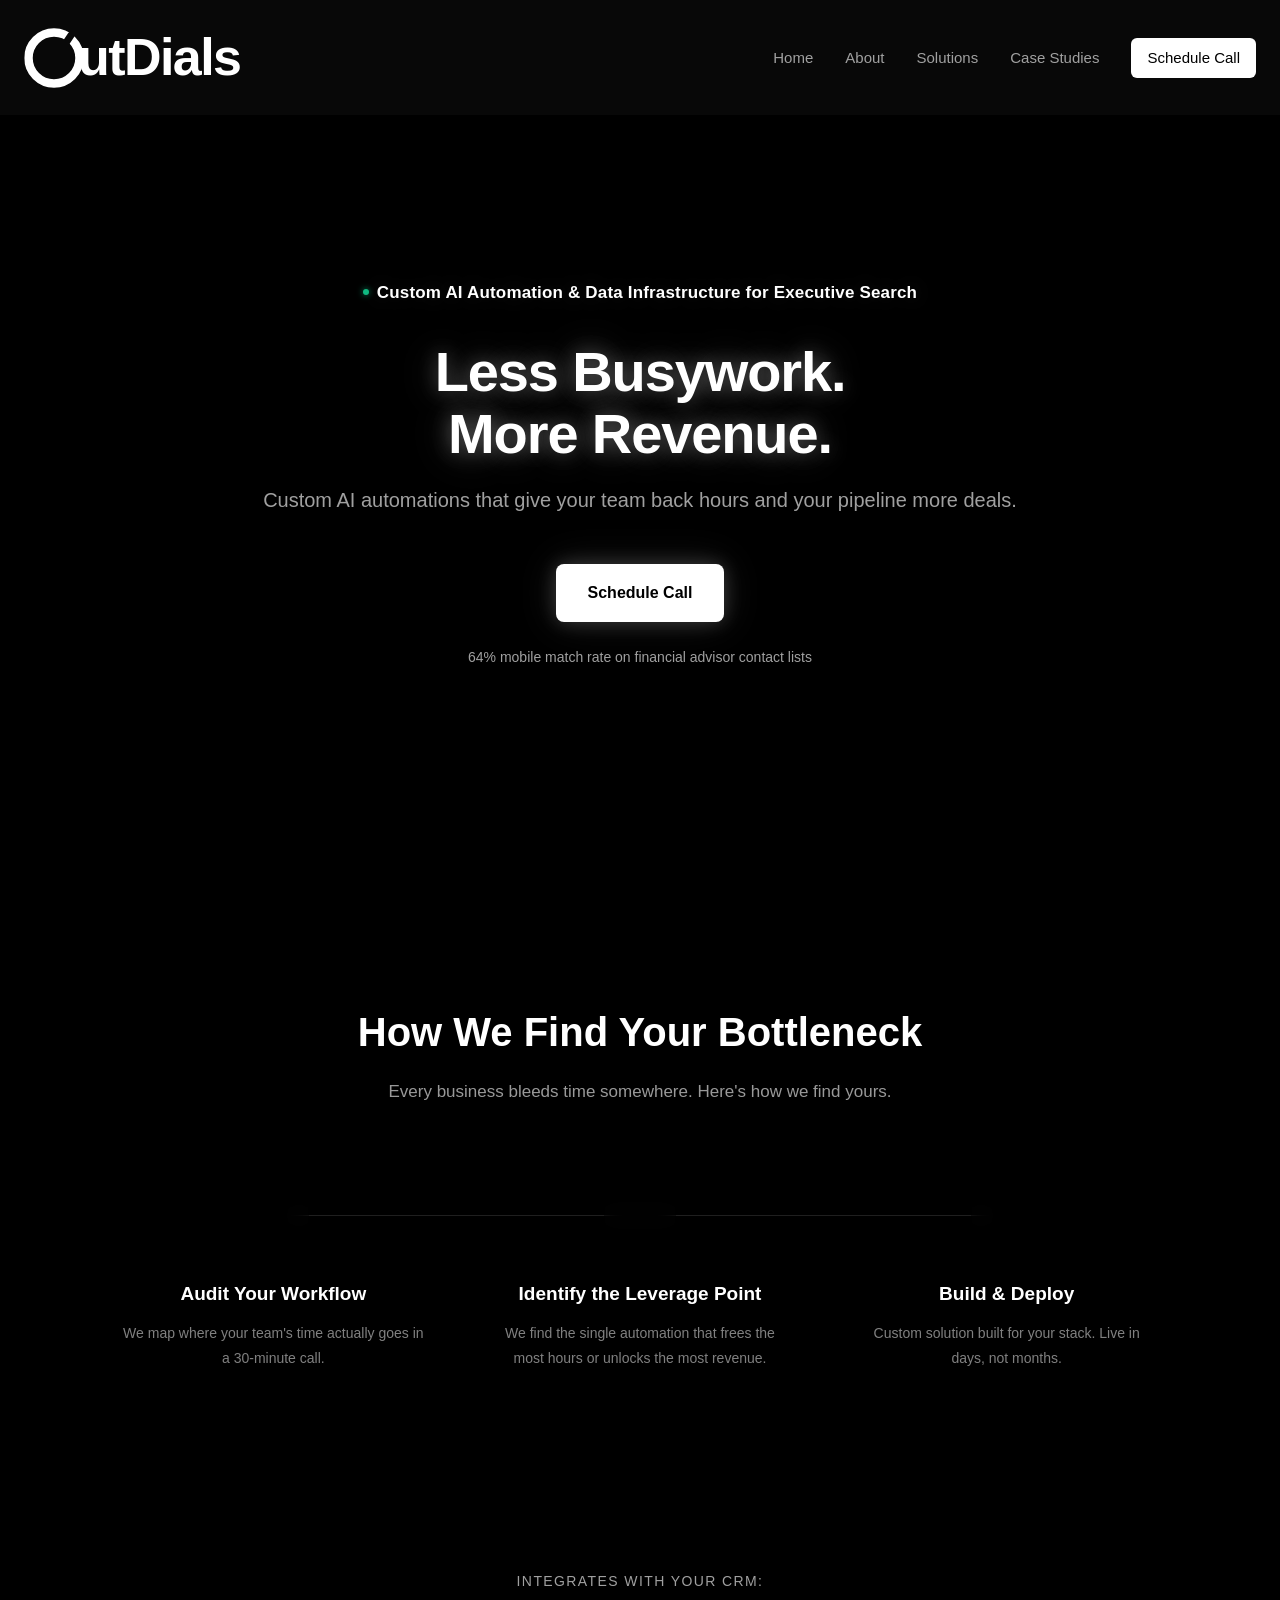
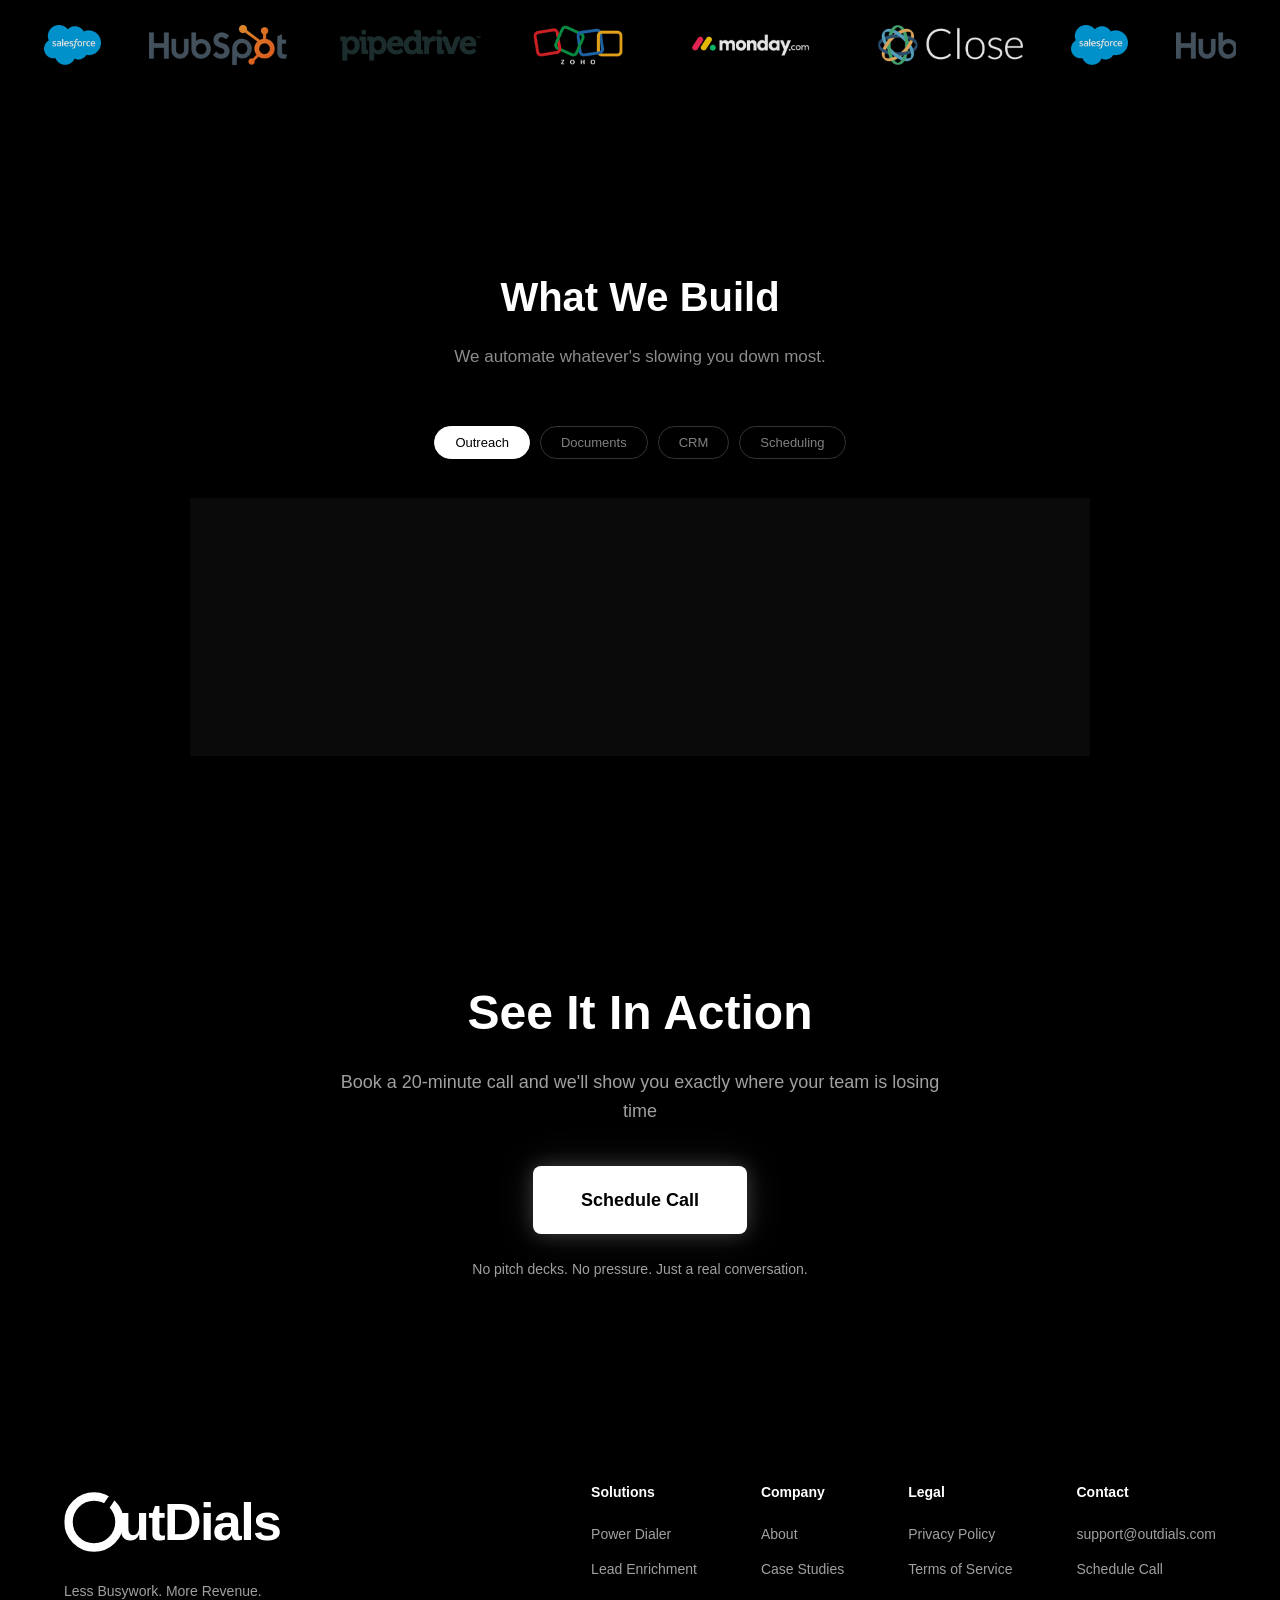
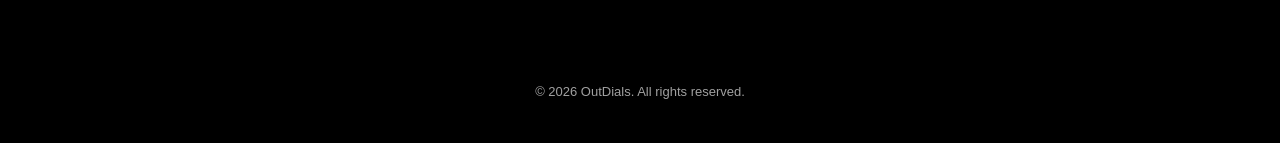
==== commit 9fa1c222: "Update index.html" ====
--- a/index.html
+++ b/index.html
@@ -26,13 +26,21 @@
             position: relative;
         }
 
-        .dropdown-toggle {
+        .dropdown-checkbox {
+    position: absolute;
+    opacity: 0;
+    pointer-events: none;
+    width: 0;
+    height: 0;
+}
+.dropdown-toggle {
     cursor: pointer;
     font-size: 15px;
     font-weight: 400;
     user-select: none;
     color: var(--text-secondary);
     transition: color 0.2s;
+    display: inline-block;
 }
 .dropdown-toggle:hover {
     color: var(--text-primary) !important;
@@ -427,7 +435,8 @@
         gap: 16px;
         padding: 0;
     }
-    .nav-links .product-dropdown.active .dropdown-menu {
+    .nav-links .product-dropdown.active .dropdown-menu,
+    .dropdown-checkbox:checked ~ .dropdown-menu {
         display: flex !important;
     }
     .nav-links .dropdown-menu a {
@@ -475,7 +484,8 @@
                 <a href="./">Home</a>
 <a href="about.html">About</a>
                 <div class="product-dropdown">
-                    <span class="dropdown-toggle">Solutions</span>
+                    <input type="checkbox" id="solutionsToggle" class="dropdown-checkbox">
+                    <label for="solutionsToggle" class="dropdown-toggle">Solutions</label>
                     <div class="dropdown-menu">
                         <a href="product/dialer.html">Power Dialer</a>
                         <a href="product/enrichment.html">Lead Enrichment</a>
@@ -731,9 +741,10 @@
         const productDropdown = document.querySelector('.product-dropdown');
         const dropdownToggle = document.querySelector('.dropdown-toggle');
 
-        dropdownToggle.addEventListener('click', () => {
-            productDropdown.classList.toggle('active');
-        });
+        dropdownToggle.addEventListener('click', (e) => {
+    e.stopPropagation();
+    productDropdown.classList.toggle('active');
+});
 
         document.addEventListener('click', (e) => {
             if (!productDropdown.contains(e.target)) {
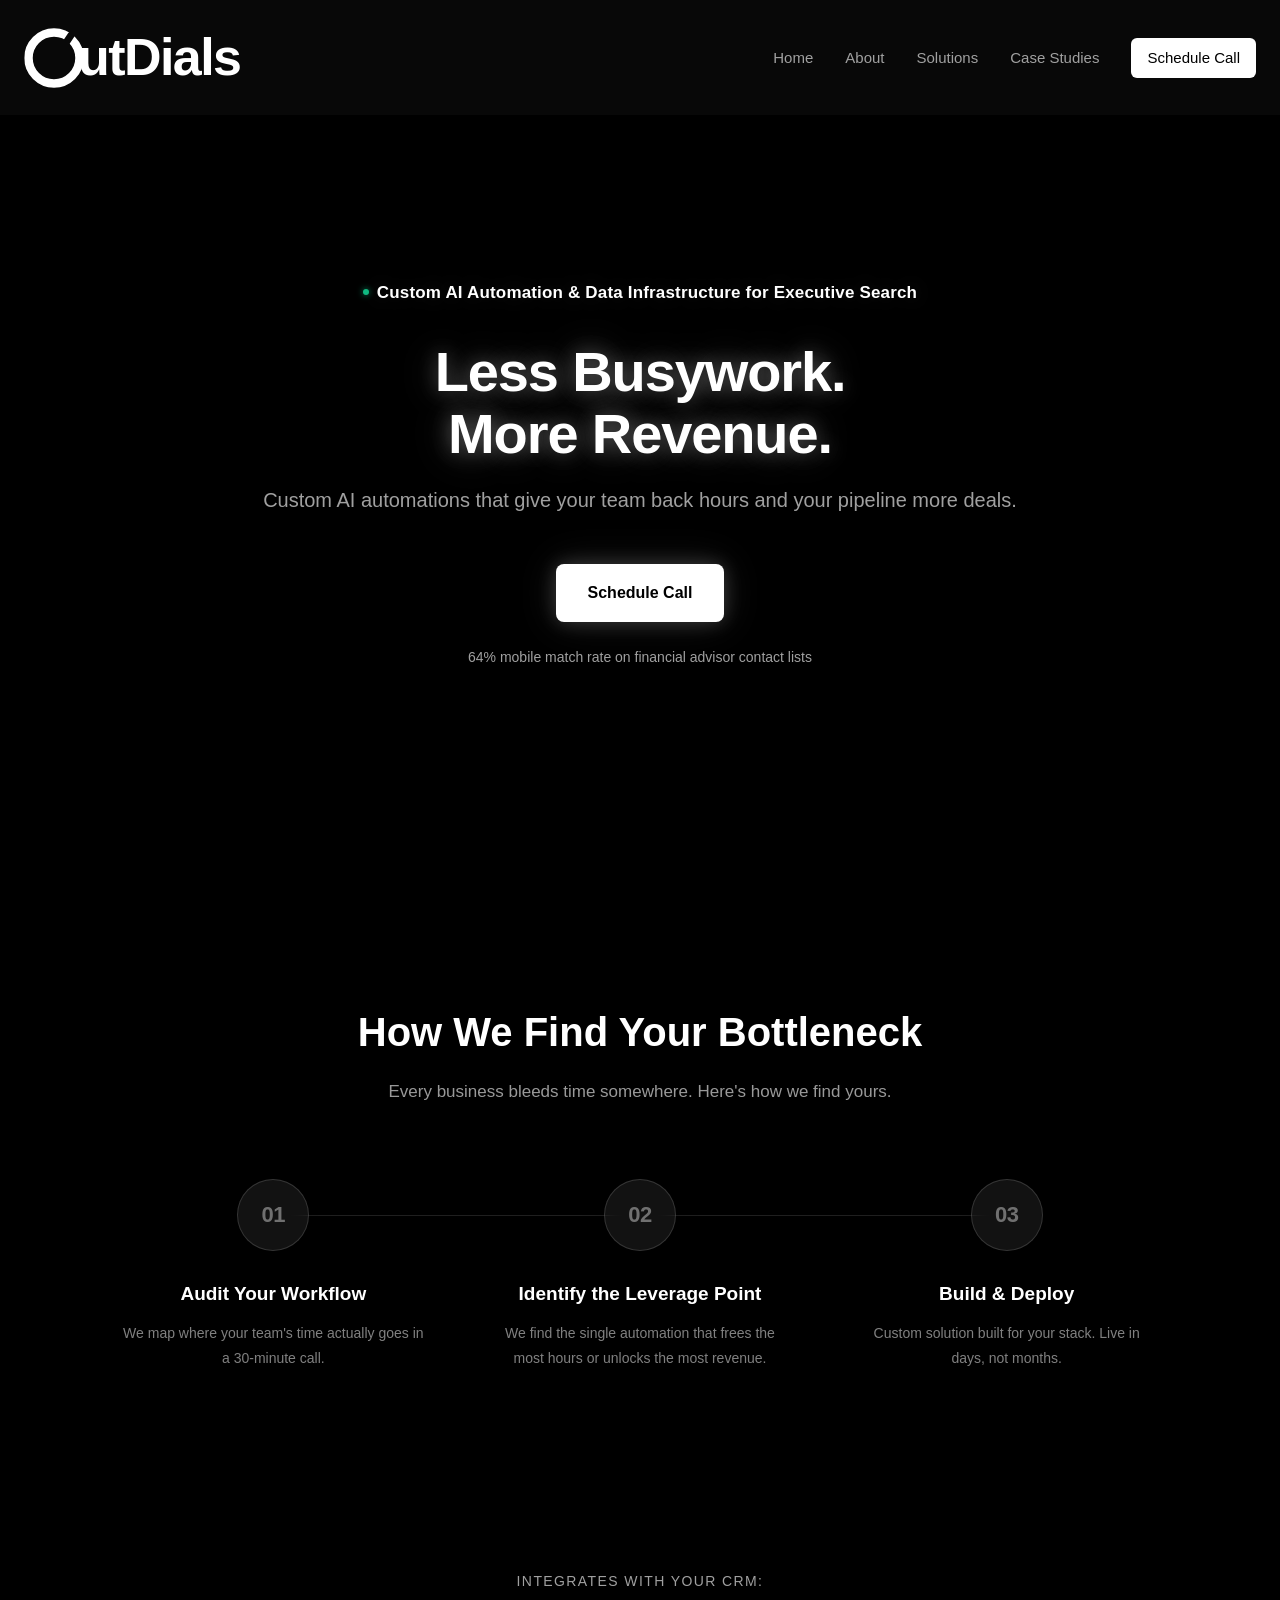
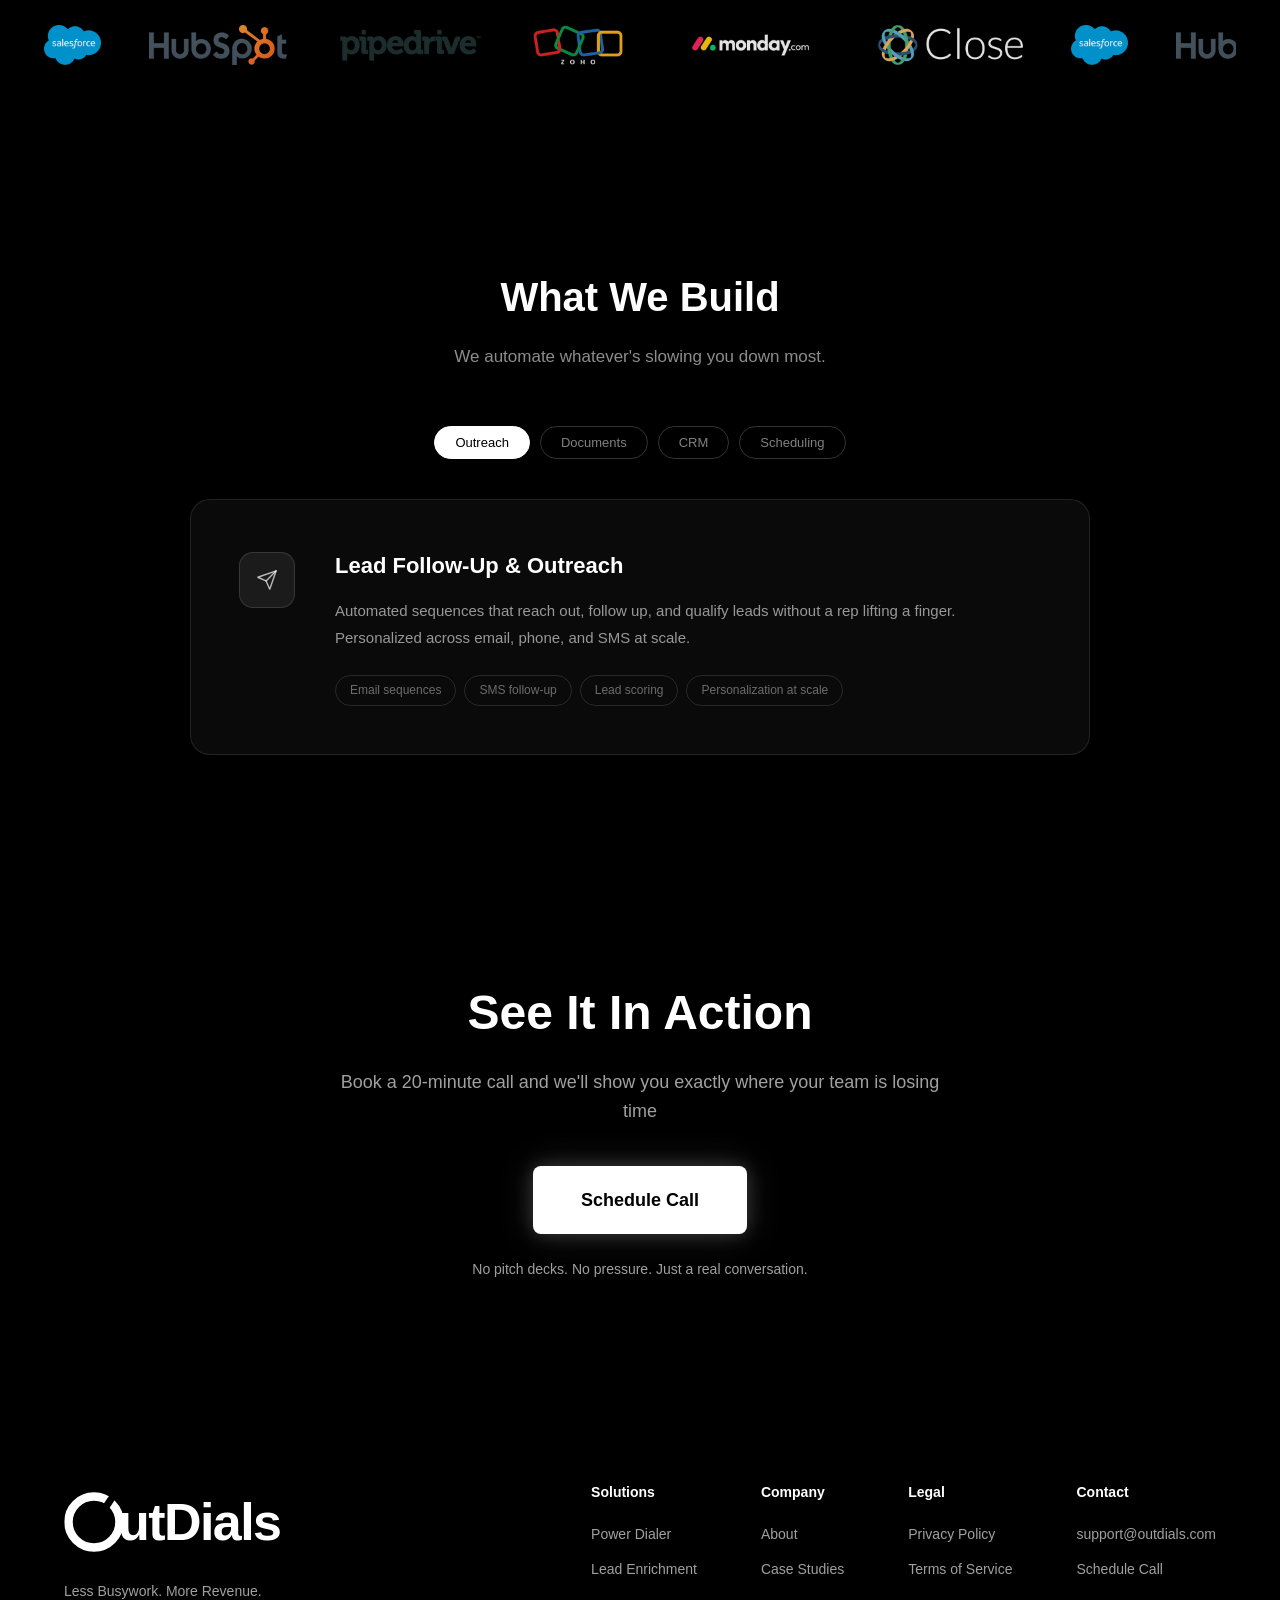
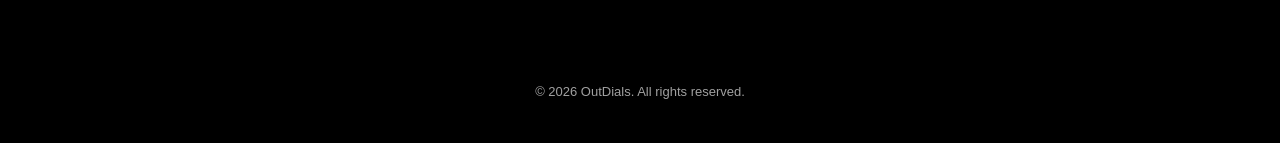
==== commit 1e4c2d03: "Update index.html" ====
--- a/index.html
+++ b/index.html
@@ -26,14 +26,7 @@
             position: relative;
         }
 
-        .dropdown-checkbox {
-    position: absolute;
-    opacity: 0;
-    pointer-events: none;
-    width: 0;
-    height: 0;
-}
-.dropdown-toggle {
+        .dropdown-toggle {
     cursor: pointer;
     font-size: 15px;
     font-weight: 400;
@@ -41,6 +34,8 @@
     color: var(--text-secondary);
     transition: color 0.2s;
     display: inline-block;
+    touch-action: manipulation;
+    -webkit-tap-highlight-color: transparent;
 }
 .dropdown-toggle:hover {
     color: var(--text-primary) !important;
@@ -403,6 +398,7 @@
         gap: 24px;
         padding: 24px;
         overflow-y: auto;
+        -webkit-overflow-scrolling: touch;
         z-index: 999;
         margin: 0;
     }
@@ -435,8 +431,7 @@
         gap: 16px;
         padding: 0;
     }
-    .nav-links .product-dropdown.active .dropdown-menu,
-    .dropdown-checkbox:checked ~ .dropdown-menu {
+    .nav-links .product-dropdown.active .dropdown-menu {
         display: flex !important;
     }
     .nav-links .dropdown-menu a {
@@ -484,8 +479,7 @@
                 <a href="./">Home</a>
 <a href="about.html">About</a>
                 <div class="product-dropdown">
-                    <input type="checkbox" id="solutionsToggle" class="dropdown-checkbox">
-                    <label for="solutionsToggle" class="dropdown-toggle">Solutions</label>
+                    <button type="button" class="dropdown-toggle" style="background:none; border:none; font-family:inherit; touch-action: manipulation; -webkit-tap-highlight-color: transparent;">Solutions</button>
                     <div class="dropdown-menu">
                         <a href="product/dialer.html">Power Dialer</a>
                         <a href="product/enrichment.html">Lead Enrichment</a>
@@ -742,6 +736,7 @@
         const dropdownToggle = document.querySelector('.dropdown-toggle');
 
         dropdownToggle.addEventListener('click', (e) => {
+    e.preventDefault();
     e.stopPropagation();
     productDropdown.classList.toggle('active');
 });
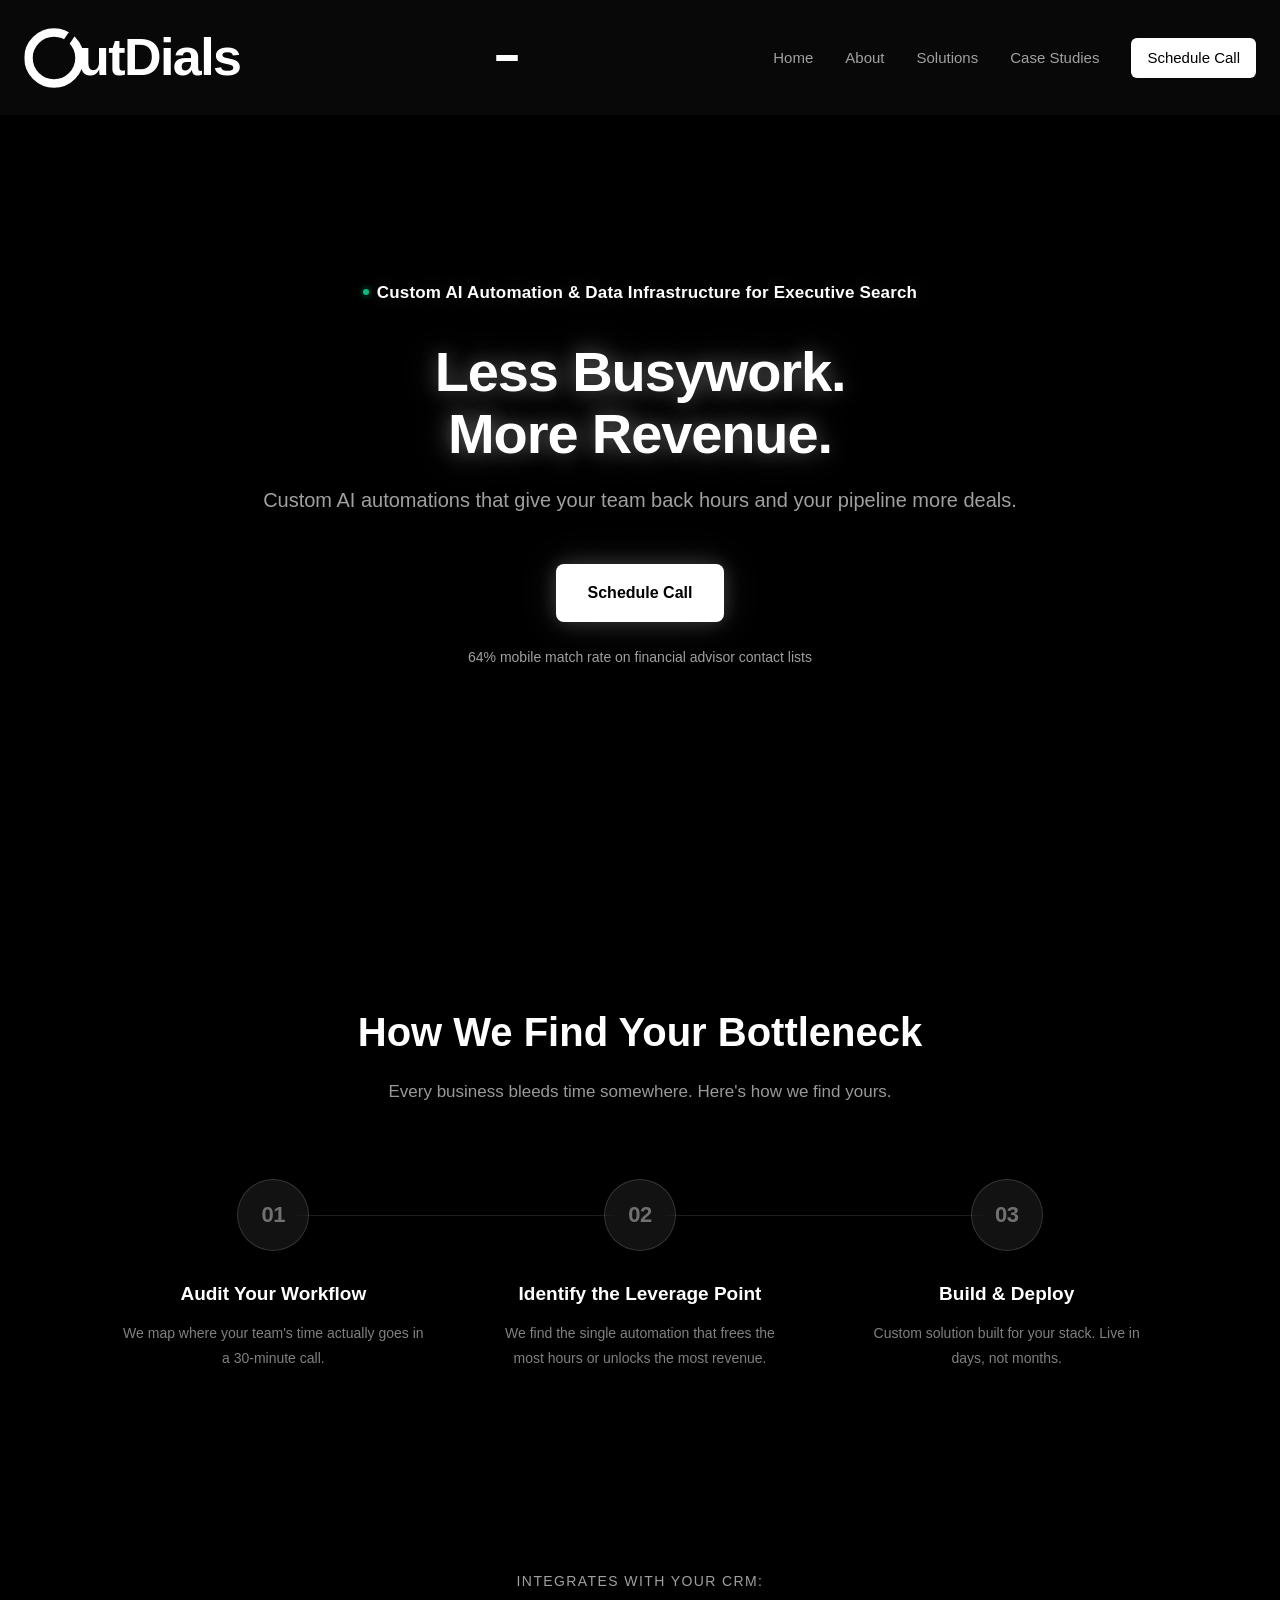
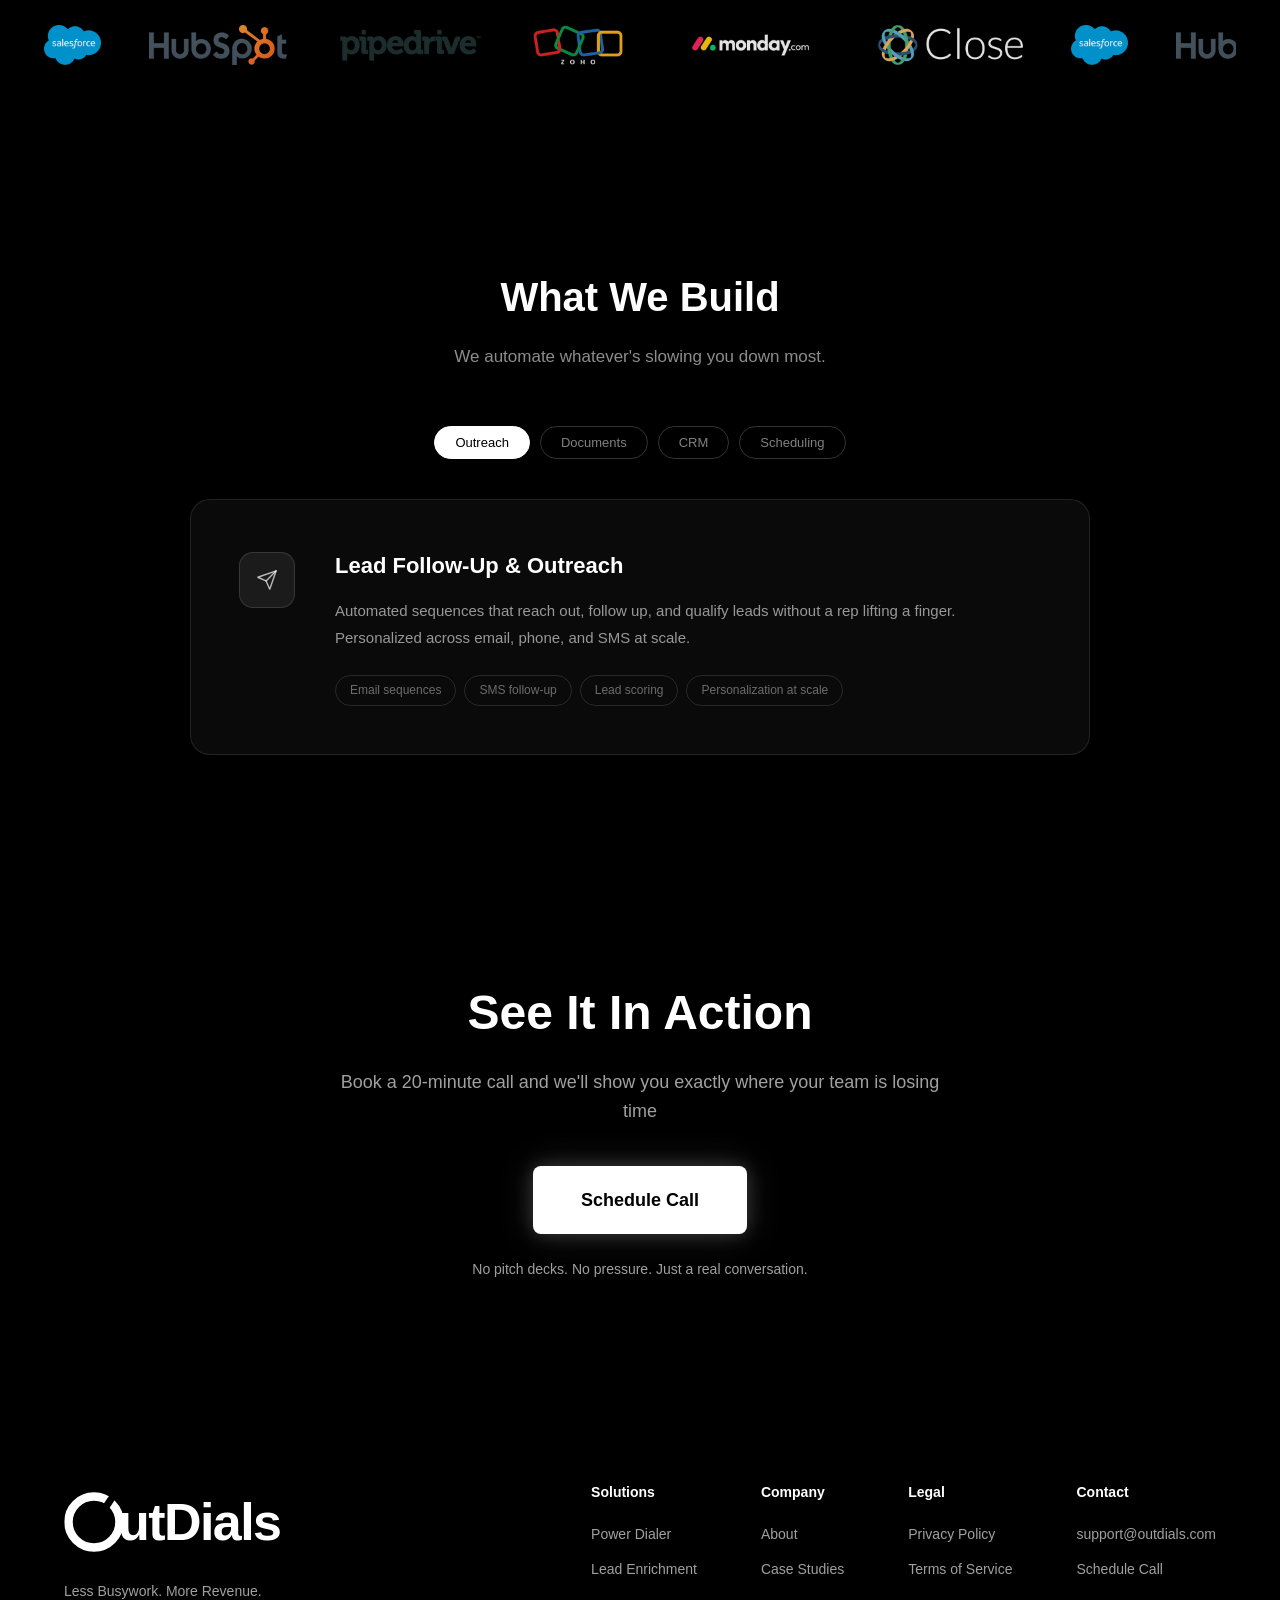
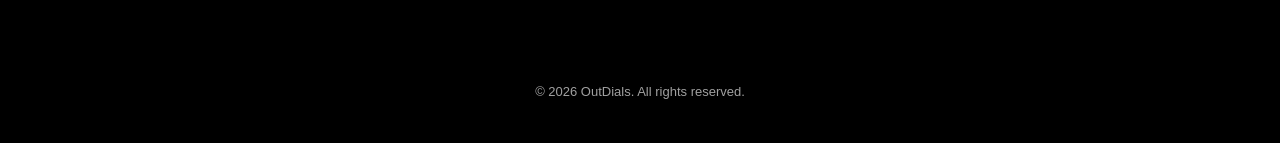
==== commit e5c587dc: "Update index.html" ====
--- a/index.html
+++ b/index.html
@@ -75,6 +75,8 @@
             background: rgba(255,255,255,0.08);
             color: #ffffff;
         }
+
+        .mobile-solutions { display: none; }
 
         /* ── CRM Ticker ── */
         .trust-ticker-wrapper {
@@ -445,6 +447,31 @@
         color: #000000 !important;
         border-radius: 6px !important;
     }
+    .desktop-only-dropdown { display: none !important; }
+    .mobile-solutions {
+        display: block;
+        width: 100%;
+        text-align: center;
+    }
+    .mobile-solutions summary {
+        font-size: 22px;
+        color: rgba(255,255,255,0.85);
+        cursor: pointer;
+        list-style: none;
+    }
+    .mobile-solutions summary::-webkit-details-marker { display: none; }
+    .mobile-solutions summary::marker { content: ""; }
+    .mobile-solutions-links {
+        display: flex;
+        flex-direction: column;
+        align-items: center;
+        gap: 16px;
+        margin-top: 16px;
+    }
+    .mobile-solutions-links a {
+        font-size: 18px;
+        color: rgba(255,255,255,0.5);
+    }
 }
     </style>
 </head>
@@ -470,7 +497,7 @@
                 </span>
                 <span class="logo-text">utDials</span>
             </a>
-            <button class="hamburger" id="hamburger" aria-label="Menu">
+            <button class="hamburger" id="hamburger" aria-label="Menu" style="-webkit-appearance:none; appearance:none; background:transparent !important; border:none !important; box-shadow:none !important; border-radius:0 !important; outline:none; padding:4px; cursor:pointer;">
   <span></span>
   <span></span>
   <span></span>
@@ -478,13 +505,20 @@
 <div class="nav-links">
                 <a href="./">Home</a>
 <a href="about.html">About</a>
-                <div class="product-dropdown">
+                <div class="product-dropdown desktop-only-dropdown">
                     <button type="button" class="dropdown-toggle" style="background:none; border:none; font-family:inherit; touch-action: manipulation; -webkit-tap-highlight-color: transparent;">Solutions</button>
                     <div class="dropdown-menu">
                         <a href="product/dialer.html">Power Dialer</a>
                         <a href="product/enrichment.html">Lead Enrichment</a>
                     </div>
                 </div>
+                <details class="mobile-solutions">
+                    <summary>Solutions</summary>
+                    <div class="mobile-solutions-links">
+                        <a href="product/dialer.html">Power Dialer</a>
+                        <a href="product/enrichment.html">Lead Enrichment</a>
+                    </div>
+                </details>
                 <a href="case-studies.html">Case Studies</a>
                 <a href="#contact" class="nav-cta">Schedule Call</a>
             </div>
--- a/styles.css
+++ b/styles.css
@@ -631,11 +631,12 @@
     .nav-links { display: none; }
     .nav-links.mobile-open { display: flex !important; }
     .section-title { font-size: 36px; }
-    .footer-content { flex-direction: column; gap: 32px; }
-    .footer-links { flex-direction: row; gap: 0; justify-content: space-between; width: 100%; }
-    .footer-column { gap: 10px; flex: 1; }
-    .footer-column h4 { font-size: 13px; }
-    .footer-column a { font-size: 12px; }
+    .footer-content { flex-direction: column; align-items: center; text-align: center; gap: 40px; }
+    .footer-brand { max-width: 100%; align-items: center; display: flex; flex-direction: column; }
+    .footer-links { display: grid; grid-template-columns: 1fr 1fr; gap: 32px 24px; width: 100%; }
+    .footer-column { gap: 14px; align-items: center; }
+    .footer-column h4 { font-size: 14px; margin-bottom: 4px; }
+    .footer-column a { font-size: 14px; padding: 4px 0; }}
     .scroll-progress { right: 20px; }
     .number-header-row, .number-data-row { grid-template-columns: 1.5fr 0.8fr 1fr 1fr; gap: 8px; padding: 14px 16px; font-size: 13px; }
 }
@@ -647,10 +648,15 @@
   gap: 5px;
   cursor: pointer;
   padding: 4px;
-  background: none;
-  border: none;
-}
-
+  background: transparent !important;
+  border: none !important;
+  -webkit-appearance: none !important;
+  appearance: none !important;
+  outline: none !important;
+  box-shadow: none !important;
+  border-radius: 0 !important;
+  -webkit-tap-highlight-color: transparent;
+}
 .hamburger span {
   display: block;
   width: 22px;
@@ -667,39 +673,14 @@
 @media (max-width: 768px) {
   .hamburger { display: flex; }
 
-.nav-links {
-    display: none;
-    position: fixed;
-    top: 0;
-    left: 0;
-    right: 0;
-    bottom: 0;
-    background: #000000;
-    flex-direction: column;
-    align-items: center;
-    justify-content: center;
-    gap: 28px;
-    z-index: 999;
-  }
-
-  .nav-links.mobile-open { display: flex; }
-  .nav-links a { font-size: 22px; color: rgba(255,255,255,0.85); text-decoration: none; }
-  .nav-links .product-dropdown { display: contents; }
-  .nav-links .dropdown-toggle { display: none; }
-  .nav-links .dropdown-menu {
-    position: static;
-    transform: none;
-    background: transparent;
-    border: none;
-    backdrop-filter: none;
-    padding: 0;
-    display: flex;
-    flex-direction: column;
-    align-items: center;
-    gap: 28px;
-  }
-  .nav-links .product-dropdown .dropdown-menu { display: flex; }
-  .nav-links .dropdown-menu a { font-size: 22px; color: rgba(255,255,255,0.85); }
-  .nav-cta { font-size: 22px !important; padding: 12px 28px !important; background: #ffffff; color: #000000 !important; border-radius: 6px; }
-  .hamburger { z-index: 1000; }
-}
+.nav-links { display: none; position: fixed; top: 0; left: 0; right: 0; bottom: 0; background: #000000; flex-direction: column; align-items: center; justify-content: center; gap: 28px; z-index: 999; }
+.nav-links.mobile-open { display: flex; }
+.nav-links a { font-size: 22px; color: rgba(255,255,255,0.85); text-decoration: none; }
+.nav-links .product-dropdown { display: contents; }
+.nav-links .dropdown-toggle { display: none; }
+.nav-links .dropdown-menu { position: static; transform: none; background: transparent; border: none; backdrop-filter: none; padding: 0; display: flex; flex-direction: column; align-items: center; gap: 28px; }
+.nav-links .product-dropdown .dropdown-menu { display: flex; }
+.nav-links .dropdown-menu a { font-size: 22px; color: rgba(255,255,255,0.85); }
+.nav-cta { font-size: 22px !important; padding: 12px 28px !important; background: #ffffff; color: #000000 !important; border-radius: 6px; }
+.hamburger { z-index: 1000; }
+}
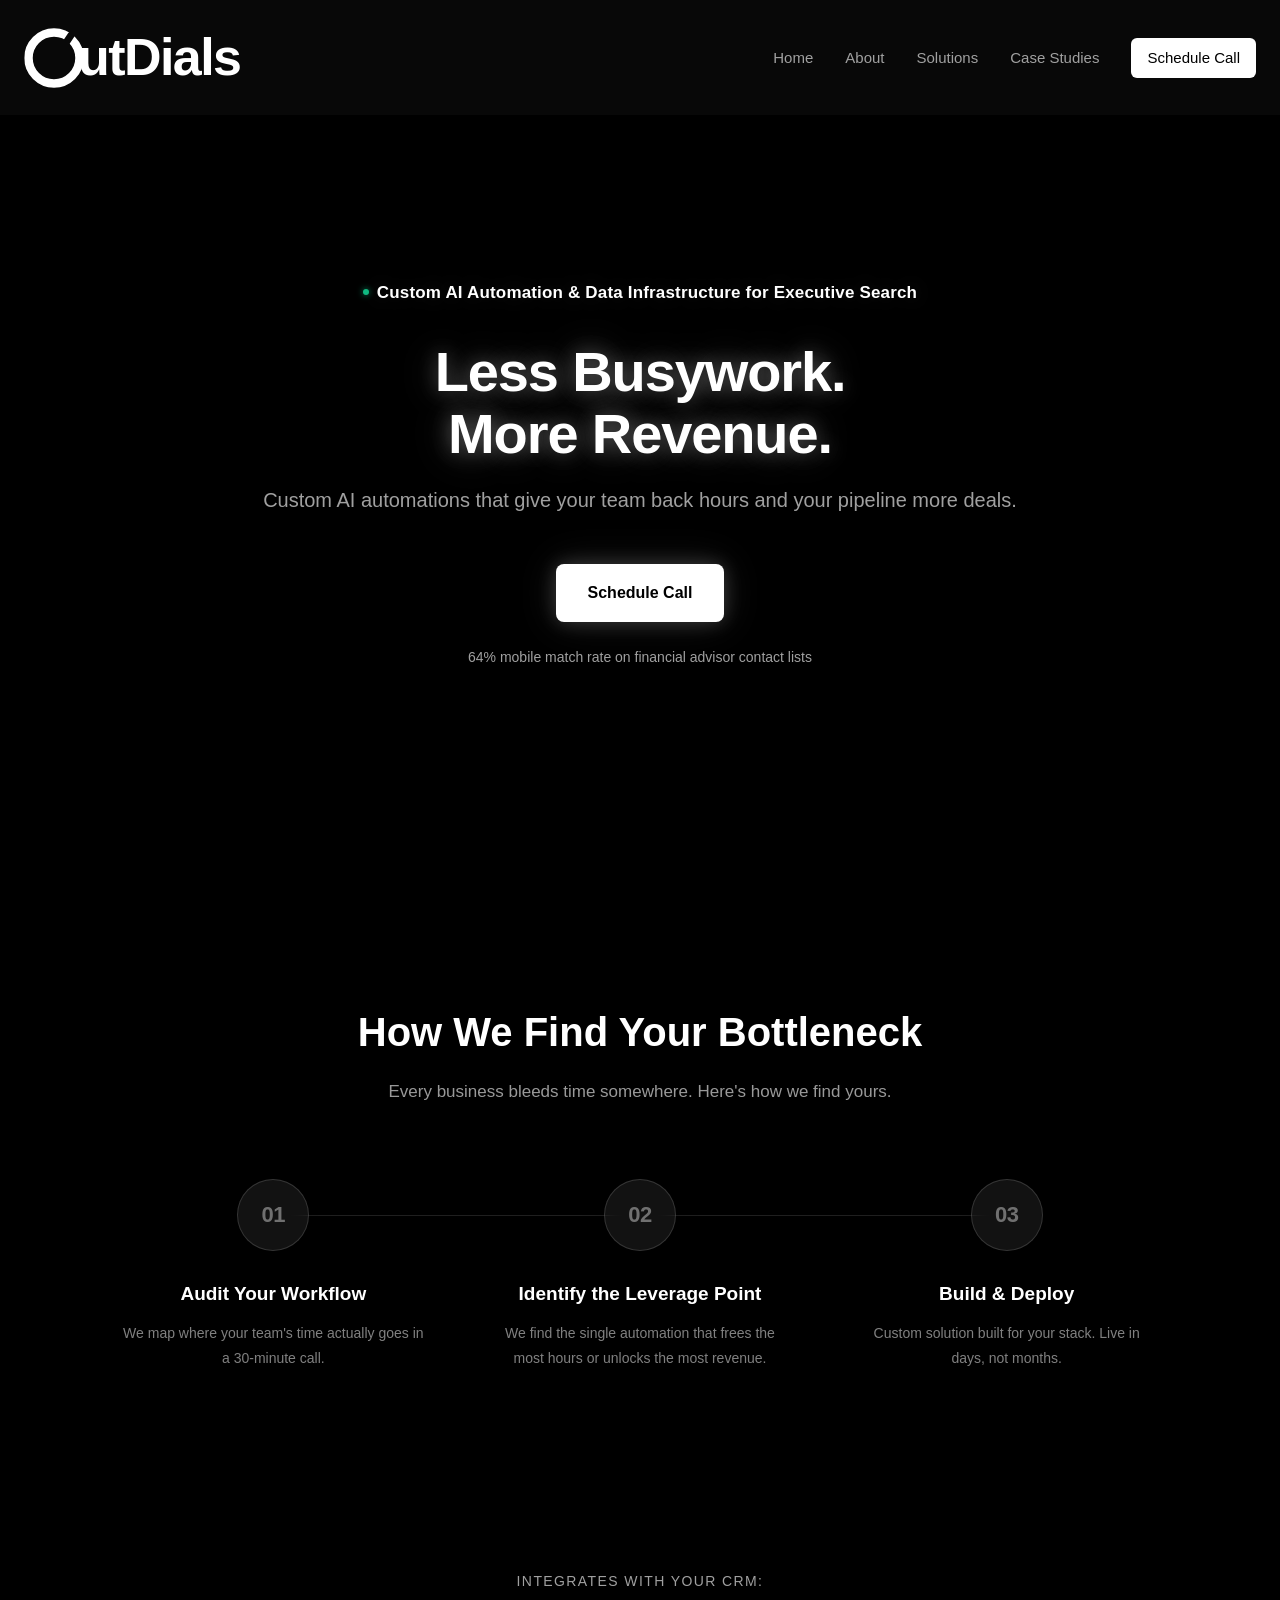
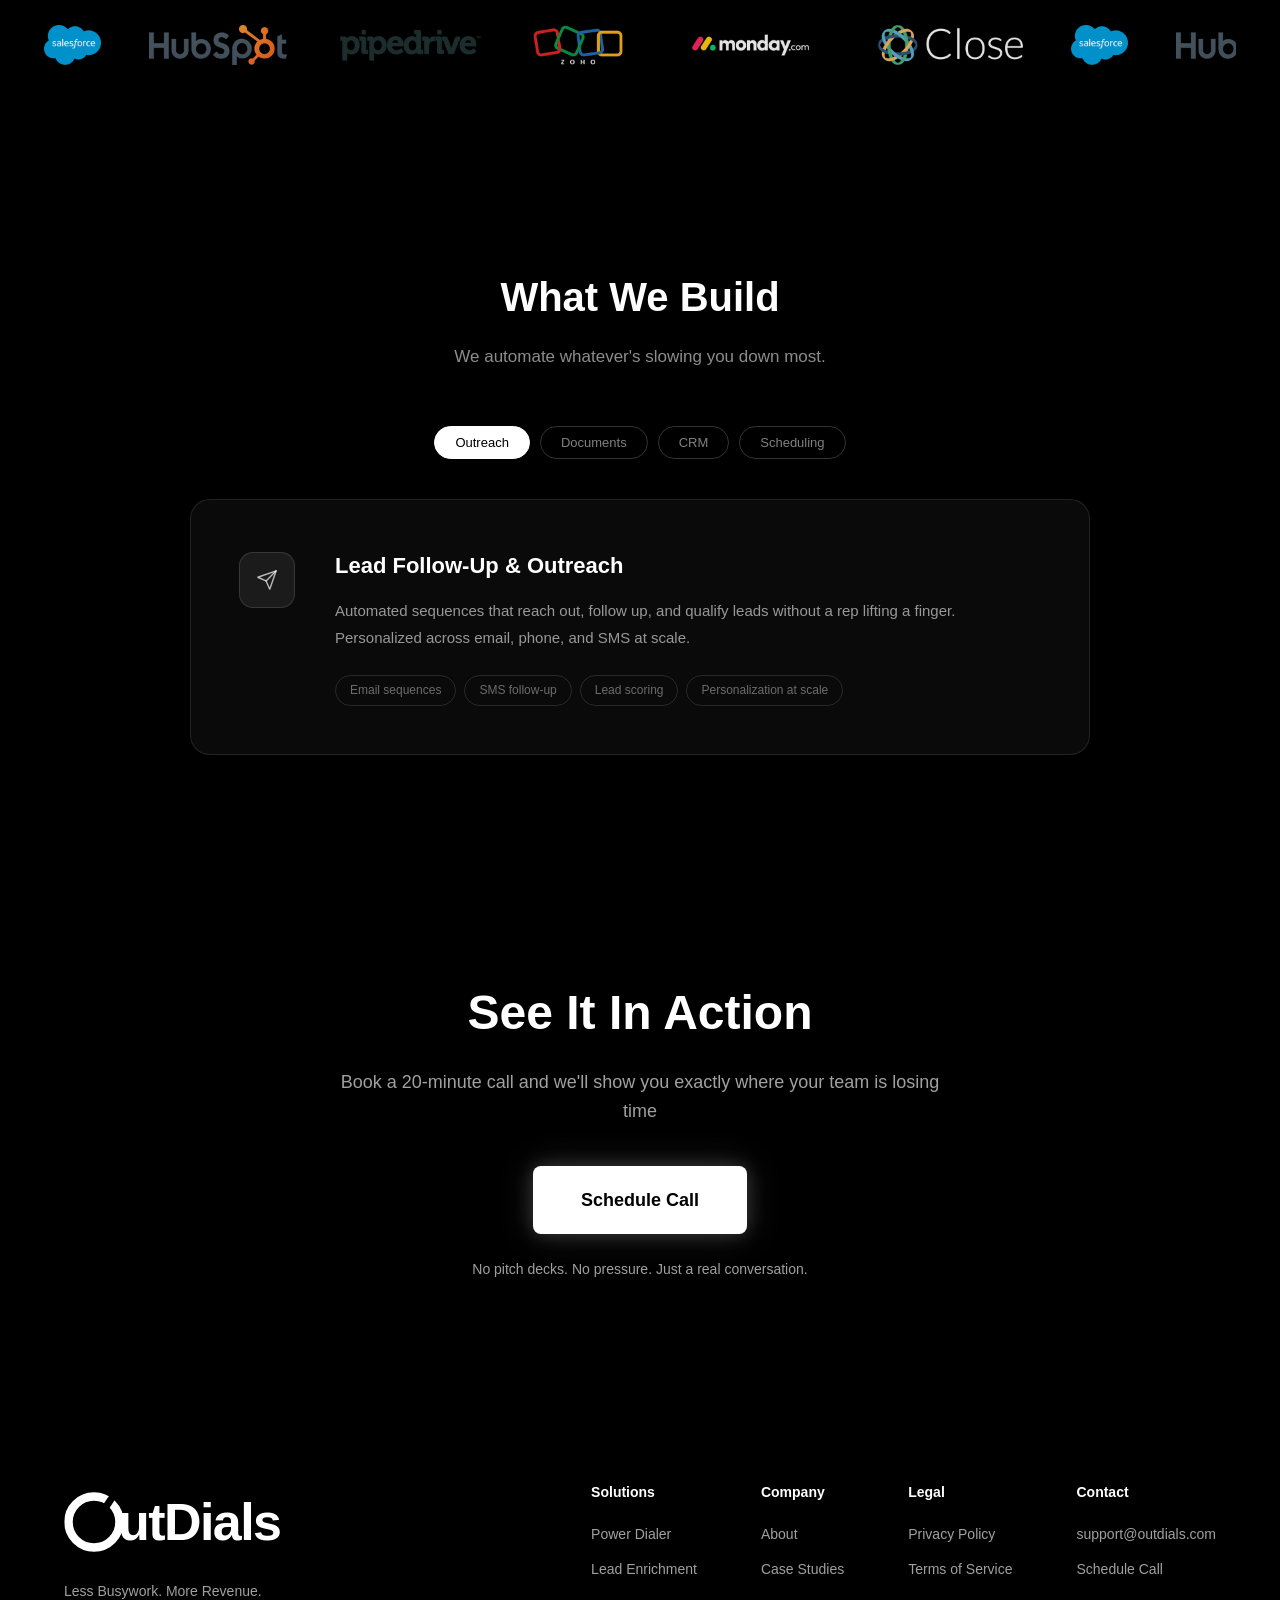
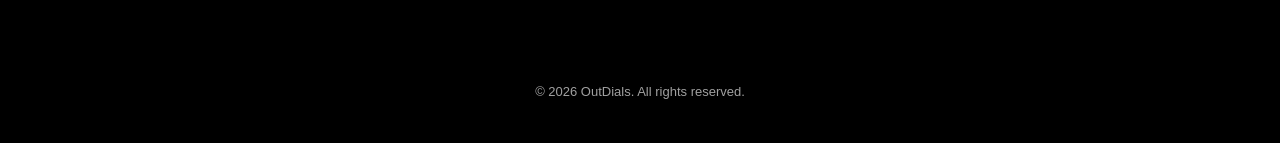
==== commit 032ec3db: "Update index.html" ====
--- a/index.html
+++ b/index.html
@@ -5,6 +5,7 @@
     <meta name="viewport" content="width=device-width, initial-scale=1.0">
     <title>OutDials - Less Busywork. More Revenue.</title>
 <link rel="icon" href="icon.png">
+<meta name="description" content="Custom AI automation and data infrastructure for executive search firms. Predictive dialer and lead enrichment tools built around how your team actually works.">
 <link rel="stylesheet" href="styles.css">
 <style>
 /* ── Consistent section spacing ── */
--- a/styles.css
+++ b/styles.css
@@ -642,6 +642,7 @@
 }
 
 /* ── Mobile Nav Hamburger ── */
+.mobile-solutions { display: none; }
 .hamburger {
   display: none;
   flex-direction: column;
@@ -671,7 +672,7 @@
 .hamburger.open span:nth-child(3) { transform: translateY(-7px) rotate(-45deg); }
 
 @media (max-width: 768px) {
-  .hamburger { display: flex; }
+  .hamburger { display: flex; flex-direction: column; }
 
 .nav-links { display: none; position: fixed; top: 0; left: 0; right: 0; bottom: 0; background: #000000; flex-direction: column; align-items: center; justify-content: center; gap: 28px; z-index: 999; }
 .nav-links.mobile-open { display: flex; }
